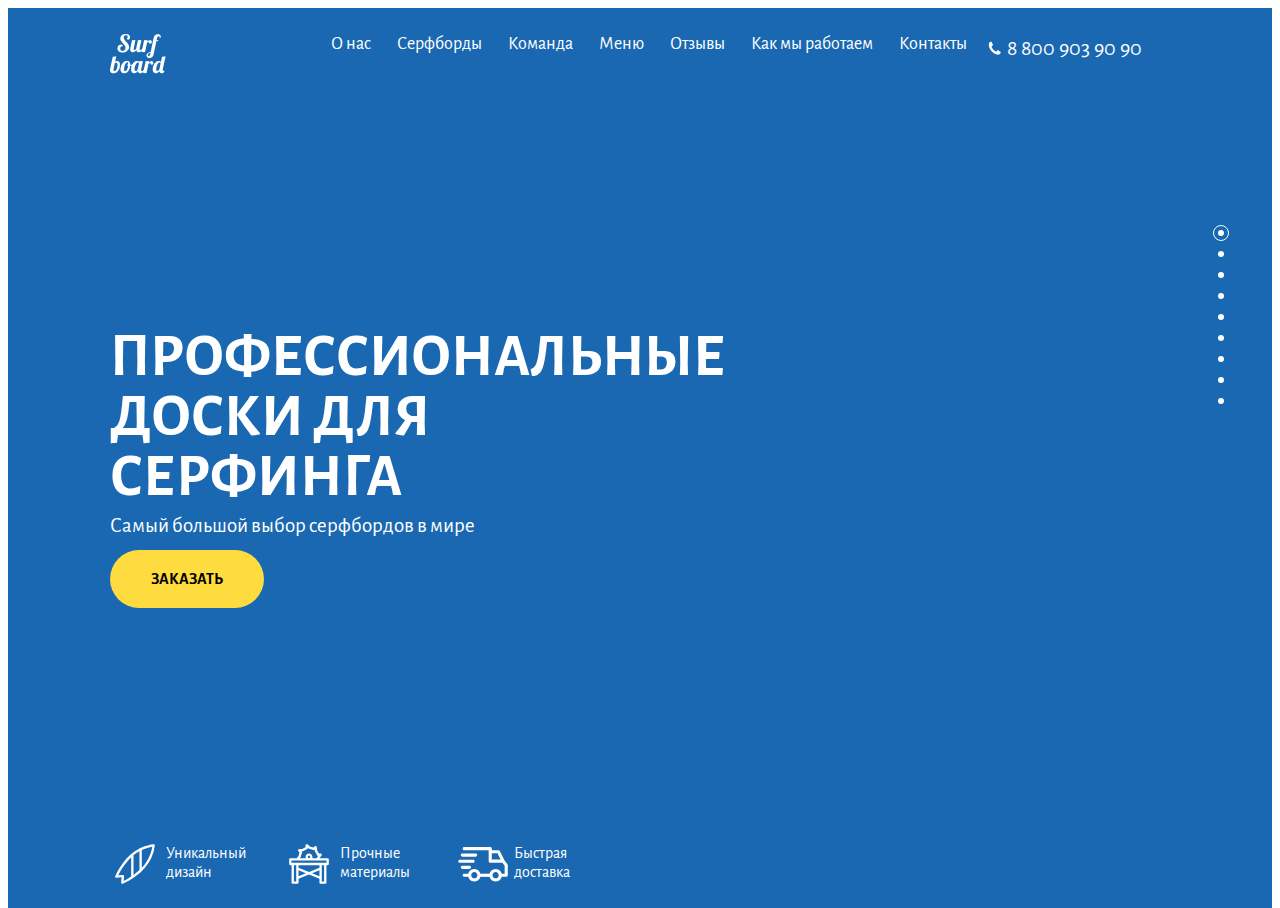
==== index.html @ 69cb2ca7 "Add files via upload" ====
<!DOCTYPE html>
<html lang="ru">

<head>
    <meta charset="UTF-8">
    <meta http-equiv="X-UA-Compatible" content="IE=edge">
    <meta name="viewport" content="width=device-width, initial-scale=1.0">
    <title>Surfboard</title>
    <link rel="stylesheet" href="https://cdn.jsdelivr.net/bxslider/4.2.12/jquery.bxslider.css">
    <link rel="stylesheet" href="./css/main.css">
    <!-- <link rel="stylesheet" href="https://cdn.jsdelivr.net/npm/@fancyapps/ui@5.0/dist/fancybox/fancybox.css" /> -->

</head>

<body>
    <div class="wrapper">
        <div class="maincontent">

            <section class="section hero">
                <div class="container hero__container">
                    <header class="header">
                        <img src="./img/logo.png" alt="surfboard-logo" class="logo__img">
                        <div class="header__btns">
                            <ul class="menu">
                                <li class="menu__item">
                                    <a href="#" class="menu__item-link">О нас</a>
                                </li>
                                <li class="menu__item">
                                    <a href="#" class="menu__item-link">Серфборды</a>
                                </li>
                                <li class="menu__item">
                                    <a href="#" class="menu__item-link">Команда</a>
                                </li>
                                <li class="menu__item">
                                    <a href="#" class="menu__item-link">Меню</a>
                                </li>
                                <li class="menu__item">
                                    <a href="#" class="menu__item-link">Отзывы</a>
                                </li>
                                <li class="menu__item">
                                    <a href="#" class="menu__item-link">Как мы работаем</a>
                                </li>
                                <li class="menu__item">
                                    <a href="#" class="menu__item-link">Контакты </a>
                                </li>
                            </ul>
                            <a href="tel:+78009039090" class="phone-number header__phone-number">
                                <span class="phone-number__icon">
                                    <img src="./img/phone-icon.svg" class="phone-number__icon-elem" alt="phone icon">
                                </span>
                                <span class="phone-number__text">8 800 903 90 90</span>
                            </a>
                        </div>
                    </header>
                    <div class="hero__title-section">
                        <h1 class="hero__main-title">Профессиональные доски для серфинга</h1>
                        <div class="hero__subtitle">Самый большой выбор серфбордов в мире</div>
                        <div class="hero__button">
                            <a href="#" class="button">Заказать</a>
                        </div>

                    </div>
                    <div class="hero__icons-section">
                        <ul class="hero__icons">
                            <li class="hero__icon-item">
                                <div class="hero__icon-pic">
                                    <img src="./img/board.svg" alt="board icon" class="hero__icon-elem">
                                </div>
                                <div class="hero__icon-text">
                                    <p>Уникальный дизайн</p>
                                </div>
                            </li>
                            <li class="hero__icon-item">
                                <div class="hero__icon-pic">
                                    <img src="./img/materials.svg" alt="materials icon" class="hero__icon-elem">
                                </div>
                                <div class="hero__icon-text">
                                    <p>Прочные материалы</p>
                                </div>
                            </li>
                            <li class="hero__icon-item">
                                <div class="hero__icon-pic">
                                    <img src="./img/truck.svg" alt="truck icon" class="hero__icon-elem">
                                </div>
                                <div class="hero__icon-text">
                                    <p>Быстрая доставка</p>
                                </div>
                            </li>
                        </ul>
                    </div>
                </div>
            </section>

            <section class="section section--centered why">
                <div class="container">
                    <div class="why__title">
                        <h2 class="title why__title-text">почему Surfboard?</h2>
                        <div class="subtitle">Мы создаем уникальные и качественные доски из прочных и
                            экологичных материалов.</div>
                    </div>
                    <ul class="benefits">
                        <li class="benefits__item">
                            <div class="benefit__image">
                                <div class="benefits__icon-wrapper">
                                    <img src="./img/person.svg" alt="person growth measure" class="benefits__icon">
                                </div>
                            </div>
                            <div class="benefits__content">
                                <div class="benefits__title">Perfect Fit</div>
                                <div class="benefit__desc">Мы создаем доски по индивидуальным замерам. Мы учитываем при
                                    создании ваш рост,
                                    вес и уровень подготовки.
                                </div>
                            </div>
                        </li>
                        <li class="benefits__item">
                            <div class="benefit__image">
                                <div class="benefits__icon-wrapper">
                                    <img src="./img/strong.svg" alt="strong board" class="benefits__icon">
                                </div>
                            </div>
                            <div class="benefits__content">
                                <div class="benefits__title">Strong</div>
                                <div class="benefit__desc">Мы используем только качественные и экологичные материалы.
                                    Ваша доска прослужит
                                    вам долгие годы.
                                </div>
                            </div>
                        </li>
                        <li class="benefits__item">
                            <div class="benefit__image">
                                <div class="benefits__icon-wrapper">
                                    <img src="./img/Unique.svg" alt="unique surfboard" class="benefits__icon">
                                </div>
                            </div>
                            <div class="benefits__content">
                                <div class="benefits__title">Unique</div>
                                <div class="benefit__desc">Вы станете обладателем уникального серфборда. Доска будет
                                    выполнена по вашему
                                    уникальному дизайну.
                                </div>
                            </div>
                        </li>
                    </ul>
                </div>
            </section>

            <section class="section section--centered products-section">
                <div class="container">
                    <div class="products-slider">
                        <ul class="products">
                            <li class="products__item">
                                <div class="products__container" data-item="long">
                                    <div class="products__col">
                                        <div class="products__image">
                                            <img class="products__image-elem" src="./img/longboard.svg"
                                                alt="board-image" />
                                        </div>
                                    </div>
                                    <div class="products__col">
                                        <div class="products__options">
                                            <div class="options">
                                                <div class="options__button">
                                                    <div class="options__button-icon">
                                                        <img class="options__button-icon-elem" src="./img/menu-item.svg"
                                                            alt="menu-item-icon">
                                                    </div>
                                                    <div class="options__button-text">Параметры</div>
                                                </div>
                                                <div class="options__dropdown">
                                                    <table class="options__table">
                                                        <tr class="options__table-row">
                                                            <td class="options__table-cell options__icon-container">
                                                                <svg class="options__icon">
                                                                    <use xlink:href="./img/length.svg">
                                                                    </use>
                                                                </svg>
                                                            </td>
                                                            <td class="options__table-cell options__text-container">
                                                                <span class="options__text">Длина доски</span>
                                                            </td>
                                                            <td class="options__table-cell"><span
                                                                    class="options__text">от 2,5 м</span></td>
                                                        </tr>
                                                        <tr class="options__table-row">
                                                            <td class="options__table-cell options__icon-container">
                                                                <svg class="options__icon">
                                                                    <use xlink:href="./img/thickness.png">
                                                                    </use>
                                                                </svg>
                                                            </td>
                                                            <td class="options__table-cell options__text-container">
                                                                <span class="options__text">Ширина доски</span>
                                                            </td>
                                                            <td class="options__table-cell"><span
                                                                    class="options__text">от 40 см</span></td>
                                                        </tr>
                                                        <tr class="options__table-row">
                                                            <td class="options__table-cell options__icon-container">
                                                                <svg class="options__icon">
                                                                    <use xlink:href="./img/thickness.png">
                                                                    </use>
                                                                </svg>
                                                            </td>
                                                            <td class="options__table-cell options__text-container">
                                                                <span class="options__text">Толщина</span>
                                                            </td>
                                                            <td class="options__table-cell"><span
                                                                    class="options__text">8 см</span></td>
                                                        </tr>
                                                        <tr class="options__table-row">
                                                            <td class="options__table-cell options__icon-container">
                                                                <svg class="options__icon">
                                                                    <use xlink:href="./img/life-time.svg">
                                                                    </use>
                                                                </svg>
                                                            </td>
                                                            <td class="options__table-cell options__text-container">
                                                                <span class="options__text">Срок службы</span>
                                                            </td>
                                                            <td class="options__table-cell"><span
                                                                    class="options__text">5 лет</span></td>
                                                        </tr>
                                                        <tr class="options__table-row">
                                                            <td class="options__table-cell options__icon-container">
                                                                <svg class="options__icon">
                                                                    <use xlink:href="./img/weight.svg">
                                                                    </use>
                                                                </svg>
                                                            </td>
                                                            <td class="options__table-cell options__text-container">
                                                                <span class="options__text">Вес</span>
                                                            </td>
                                                            <td class="options__table-cell"><span
                                                                    class="options__text">7-8 кг</span></td>
                                                        </tr>
                                                    </table>
                                                </div>
                                            </div>
                                        </div>
                                        <div class="products__title">Лонгборд 2.0</div>
                                        <div class="products__text">
                                            <p>Устойчивая доска для новичков. На них легко лежать, сидеть, грести,
                                                разгребаться на волны и ехать. Размер и плавучесть доски позволяет брать
                                                очень маленькие и пологие волны и не спеша, не прилагая особых усилий
                                                ехать по ним.</p>
                                        </div>
                                        <table class="products__values">
                                            <tr class="products__values-row">
                                                <td class="products__values-block">
                                                    <div class="products__values-title">Длина доски</div>
                                                    <div class="products__values-amount">от 2,5 метров</div>
                                                </td>
                                                <td class="products__values-block">
                                                    <div class="products__values-title">Ширина доски</div>
                                                    <div class="products__values-amount">от 40 сантиметров</div>
                                                </td>
                                            </tr>
                                            <tr class="products__values-row">
                                                <td class="products__values-block">
                                                    <div class="products__values-rub">7000 ₽ <span
                                                            class="rub products__values-rub-sign"></span></div>
                                                </td>
                                                <td class="products__values-block"><a class="button">Заказать</a></td>
                                            </tr>
                                        </table>
                                    </div>
                                </div>
                            </li>
                            <li class="products__item">
                                <div class="products__container" data-item="short">
                                    <div class="products__col">
                                        <div class="products__image"><img class="products__image-elem"
                                                src="./img/shortboard.svg" alt="board-image" />
                                        </div>
                                    </div>
                                    <div class="products__col">
                                        <div class="products__options">
                                            <div class="options">
                                                <div class="options__button">
                                                    <div class="options__button-icon">
                                                        <img class="options__button-icon-elem" src="./img/menu-item.svg"
                                                            alt="menu-item-icon">
                                                    </div>
                                                    <div class="options__button-text">Параметры</div>
                                                </div>
                                                <div class="options__dropdown">
                                                    <table class="options__table">
                                                        <tr class="options__table-row">
                                                            <td class="options__table-cell options__icon-container">
                                                                <svg class="options__icon">
                                                                    <use xlink:href="./img/length.svg">
                                                                    </use>
                                                                </svg>
                                                            </td>
                                                            <td class="options__table-cell options__text-container">
                                                                <span class="options__text">Длина доски</span>
                                                            </td>
                                                            <td class="options__table-cell"><span
                                                                    class="options__text">от 1,5 м</span></td>
                                                        </tr>
                                                        <tr class="options__table-row">
                                                            <td class="options__table-cell options__icon-container">
                                                                <svg class="options__icon">
                                                                    <use xlink:href="./img/thickness.png">
                                                                    </use>
                                                                </svg>
                                                            </td>
                                                            <td class="options__table-cell options__text-container">
                                                                <span class="options__text">Ширина доски</span>
                                                            </td>
                                                            <td class="options__table-cell"><span
                                                                    class="options__text">от 30 см</span></td>
                                                        </tr>
                                                        <tr class="options__table-row">
                                                            <td class="options__table-cell options__icon-container">
                                                                <svg class="options__icon">
                                                                    <use xlink:href="./img/thickness.png">
                                                                    </use>
                                                                </svg>
                                                            </td>
                                                            <td class="options__table-cell options__text-container">
                                                                <span class="options__text">Толщина</span>
                                                            </td>
                                                            <td class="options__table-cell"><span
                                                                    class="options__text">8 см</span></td>
                                                        </tr>
                                                        <tr class="options__table-row">
                                                            <td class="options__table-cell options__icon-container">
                                                                <svg class="options__icon">
                                                                    <use xlink:href="../img/life-time.svg">
                                                                    </use>
                                                                </svg>
                                                            </td>
                                                            <td class="options__table-cell options__text-container">
                                                                <span class="options__text">Срок службы</span>
                                                            </td>
                                                            <td class="options__table-cell"><span
                                                                    class="options__text">5 лет</span></td>
                                                        </tr>
                                                        <tr class="options__table-row">
                                                            <td class="options__table-cell options__icon-container">
                                                                <svg class="options__icon">
                                                                    <use xlink:href="./img/weight.svg">
                                                                    </use>
                                                                </svg>
                                                            </td>
                                                            <td class="options__table-cell options__text-container">
                                                                <span class="options__text">Вес</span>
                                                            </td>
                                                            <td class="options__table-cell"><span
                                                                    class="options__text">7-8 кг</span></td>
                                                        </tr>
                                                    </table>
                                                </div>
                                            </div>
                                        </div>
                                        <div class="products__title">Шортборд</div>
                                        <div class="products__text">
                                            <p>Самые быстрые доски для профессионалов. Размеры шортбордов позволяют
                                                быстро набирать скорость, делать различные трюки на волне, включая
                                                резкие повороты и развороты, флоатеры (проезды по самому гребню волны),
                                                различные прыжки с вращениями или без, а также катание
                                                в трубах.</p>
                                        </div>
                                        <table class="products__values">
                                            <tr class="products__values-row">
                                                <td class="products__values-block">
                                                    <div class="products__values-title">Длина доски</div>
                                                    <div class="products__values-amount">от 1,5 метров</div>
                                                </td>
                                                <td class="products__values-block">
                                                    <div class="products__values-title">Ширина доски</div>
                                                    <div class="products__values-amount">от 30 сантиметров</div>
                                                </td>
                                            </tr>
                                            <tr class="products__values-row">
                                                <td class="products__values-block">
                                                    <div class="products__values-rub">12000 ₽ <span
                                                            class="rub products__values-rub-sign"></span></div>
                                                </td>
                                                <td class="products__values-block"><a class="button">Заказать</a></td>
                                            </tr>
                                        </table>
                                    </div>
                                </div>
                            </li>
                        </ul>
                        <button class="products-slider__btn products-slider__btn--next">
                            <svg class="vk-icon">
                                <use xlink:href="./sprite.svg#arrow-right"></use>
                            </svg>
                        </button>
                        <button class="products-slider__btn products-slider__btn--prev">
                            <svg class="vk-icon">
                                <use xlink:href="./sprite.svg#arrow-left"></use>
                            </svg>
                        </button>
                    </div>
                </div>
            </section>

            <section class="section section--centered team-section">
                <div class="container">
                    <div class="title">Команда</div>
                    <ul class="team team--version--desktop">
                        <li class="team__item">
                            <div class="team__member">
                                <img src="./img/team__member-1.jfif" alt="" class="team__member-pic">
                            </div>
                            <div class="team__title">Борис Федерович</div>
                            <div class="team__content">
                                <div class="team__content-block">
                                    <div class="team__occ">Главный технолог</div>
                                    <div class="team__content-text">Отвечает за материалы и разработку досок</div>
                                </div>
                            </div>
                        </li>
                        <li class="team__item">
                            <div class="team__member">
                                <img src="./img/team__member-2.jfif" alt="" class="team__member-pic">
                            </div>
                            <div class="team__title">Алла Иванова</div>
                            <div class="team__content">
                                <div class="team__content-block">
                                    <div class="team__occ">Дизайнер</div>
                                    <div class="team__content-text">Создает дизайн серфбордов</div>
                                </div>
                            </div>
                        </li>
                        <li class="team__item">
                            <div class="team__member">
                                <img src="./img/team__member-3.jfif" alt="" class="team__member-pic">
                            </div>
                            <div class="team__title">
                                Ингвар Нильсон
                            </div>
                            <div class="team__content">
                                <div class="team__content-block">
                                    <div class="team__occ">Спортсмен</div>
                                    <div class="team__content-text">Участвует в разработке серфбордов</div>
                                </div>
                            </div>
                        </li>
                        <li class="team__item">
                            <div class="team__member">
                                <img src="./img/team__member-4.jfif" alt="" class="team__member-pic">
                            </div>
                            <div class="team__title">
                                Екатерина Иванова
                            </div>
                            <div class="team__content">
                                <div class="team__content-block">
                                    <div class="team__occ">Тестировщик</div>
                                    <div class="team__content-text">Отвечает за разработку новых продуктов</div>
                                </div>
                            </div>
                        </li>
                    </ul>
                </div>
            </section>

            <section class="section products-menu-section">
                <h1 class="title products-menu-section__title">Меню</h1>
                <ul class="products-menu">
                    <li class="products-menu__item">
                        <a class="products-menu__title" href="">
                            <img class="products-menu__image" src="./img/acco-bg-1.jfif"
                                alt="обложка для пункта меню" />
                            <div class="products-menu__text">Лонгборды</div>
                        </a>
                        <div class="products-menu__content"><button class="products-menu__close"
                                type="button">+</button>
                            <div class="products-menu__content-text">Устойчивая доска для новичков. На них легко лежать,
                                сидеть, грести, разгребаться на
                                волны и ехать. Размер и плавучесть доски позволяет брать очень маленькие и пологие
                                волны и не спеша, не прилагая особых усилий ехать по ним.
                            </div>
                        </div>
                    </li>
                    <li class="products-menu__item"><a class="products-menu__title" href=""> <img
                                class="products-menu__image" src="./img/acco-bg-2.jfif" alt="обложка для пункта меню" />
                            <div class="products-menu__text">Шортборды</div>
                        </a>
                        <div class="products-menu__content"><button class="products-menu__close"
                                type="button">+</button>
                            <div class="products-menu__content-text">Устойчивая доска для новичков. На них легко лежать,
                                сидеть, грести, разгребаться на
                                волны и ехать. Размер и плавучесть доски позволяет брать очень маленькие и пологие
                                волны и не спеша, не прилагая особых усилий ехать по ним.
                            </div>
                        </div>
                    </li>
                    <li class="products-menu__item"><a class="products-menu__title" href=""> <img
                                class="products-menu__image" src="./img/acco-bg-3.jfif" alt="обложка для пункта меню" />
                            <div class="products-menu__text">Софттопы</div>
                        </a>
                        <div class="products-menu__content"><button class="products-menu__close"
                                type="button">+</button>
                            <div class="products-menu__content-text">Устойчивая доска для новичков. На них легко лежать,
                                сидеть, грести, разгребаться на
                                волны и ехать. Размер и плавучесть доски позволяет брать очень маленькие и пологие
                                волны и не спеша, не прилагая особых усилий ехать по ним.
                            </div>
                        </div>
                    </li>
                </ul>
            </section>
            <section class="section reviews-section">
                <div class="container">
                    <div class="title">Отзывы</div>
                    <div class="reviews">
                        <div class="reviews__display">
                            <ul class="reviews__list" id="review">
                                <li class="reviews__item active" data-item="one">
                                    <div class="reviews__display-inner">
                                        <div class="reviews__avatar">
                                            <img src="./img/beauty.png" alt="black hair girl"
                                                class="reviews__avatar-img">
                                        </div>
                                        <article class="reviews__content">
                                            <h3 class="reviews__title">Лучший дизайн</h3>
                                            <div class="reviews__text">
                                                <p>
                                                    Я увидела доски на сайте и влюбилась в их дизайн. К летнему сезону я
                                                    заказала себе доску в SurfBoard. Дизайнер команды - волшебница! Она
                                                    учла все мои предпочтения и комментарии. В итоге получился
                                                    прекрасный дизайн. А я катаюсь на доске, которая мне нравится

                                                </p>
                                            </div>
                                            <div class="reviews__author">Ольга Макарова</div>
                                        </article>
                                    </div>
                                </li>
                                <li class="reviews__item" data-item="two">
                                    <div class="reviews__display-inner">
                                        <div class="reviews__avatar">
                                            <img src="./img/boy.png" alt="guy in a cap" class="reviews__avatar-img">
                                        </div>
                                        <article class="reviews__content">
                                            <h3 class="reviews__title">Нереальная скорость</h3>
                                            <div class="reviews__text">
                                                <p>
                                                    Я занимаюсь профессиональным спортом. Доверил изготовление доски для
                                                    соревнований ребятам из Surfboard и не пожалел: 1 место на
                                                    соревнованиях.
                                                    Нереальная скорость, устойчивая, удобная и легкая: всё что нужно для
                                                    победы на соревнованиях!

                                                </p>
                                            </div>
                                            <div class="reviews__author">Марк Брюлов</div>
                                        </article>
                                    </div>
                                </li>
                                <li class="reviews__item" data-item="three">
                                    <div class="reviews__display-inner">
                                        <div class="reviews__avatar">
                                            <img src="./img/boy2.png" alt="big guy" class="reviews__avatar-img">
                                        </div>
                                        <article class="reviews__content">
                                            <h3 class="reviews__title">Устойчивость и безопасность</h3>
                                            <div class="reviews__text">
                                                <p>
                                                    Я заказывал доски для своих детей. Мне было важно, чтобы они были
                                                    устойчивые, так как безопасность детей на первом месте. Доски были
                                                    изготовлены по индивидуальным замерам с учетом роста и веса каждого
                                                    ребенка. Теперь дети катаются и им нравится!
                                                </p>
                                            </div>
                                            <div class="reviews__author">Василий Поперечный
                                            </div>
                                        </article>
                                    </div>
                                </li>
                            </ul>
                        </div>
                        <ul class="reviews__switcher" id="reviewsSwitcher">
                            <li class="reviews__switcher-item active">
                                <a href="#" class="reviews-switcher__link" data-open="one">
                                    <img src="./img/beauty.png" alt="black hair girl" class="interactive-avatar__img">
                                </a>
                            </li>
                            <li class="reviews__switcher-item">
                                <a href="#" class="reviews-switcher__link" data-open="two">
                                    <img src="./img/boy.png" alt="guy in a cap" class="interactive-avatar__img">
                                </a>
                            </li>
                            <li class="reviews__switcher-item">
                                <a href="#" class="reviews-switcher__link" data-open="three">
                                    <img src="./img/boy2.png" alt="big guy" class="interactive-avatar__img">
                                </a>
                            </li>
                        </ul>
                    </div>
                </div>
            </section>
            <section class="section video-section">
                <div class="container video__container">
                    <h1 class="section__title">Как мы работаем</h1>
                    <div class="video__player">
                        <video id="video" poster="./img/player-splash.png">
                            <source src="./video.mp4" type="video/mp4">
                        </video>
                        <img src="./img/play-button.png" alt="play-button" class="play video__play">
                    </div>
                    <div class="video__toolbar">
                        <div class="duration">
                            <img src="./img/play-button.png" alt="" class="duration__icon play">
                            <input type="range" class="duration__length" id="durationLevel" min="0">
                        </div>
                        <div class="sound">
                            <img src="" alt="">
                            <div class="sound__volume">
                                <input type="range" class="duration__length duration__length--other" id="volumeLevel" min="0" max="10">
                            </div>
                        </div>
                    </div>
                </div>
            </section>
            <section class="section order-section">
                <div class="container">
                    <h2 class="section__title order__title">
                        закажите доску
                    </h2>
                    <form class="form">
                        <div class="form__col">
                            <div class="form__row">
                                <label class="form__block">
                                    <div class="form__title">Имя</div>
                                    <input type="text" class="form__input">
                                </label>
                                <label class="form__block">
                                    <div class="form__title">Телефон</div>
                                    <input type="text" class="form__input" id="#phone">
                                </label>
                            </div>
                            <div class="form__row">
                                <label class="form__block">
                                    <div class="form__title">Улица</div>
                                    <input type="text" class="form__input">
                                </label>
                            </div>
                            <div class="form__row">
                                <label class="form__block">
                                    <div class="form__title">Дом</div>
                                    <input type="text" class="form__input">
                                </label>
                                <label class="form__block">
                                    <div class="form__title">Корпус</div>
                                    <input type="text" class="form__input">
                                </label>
                                <label class="form__block">
                                    <div class="form__title">Квартира</div>
                                    <input type="text" class="form__input">
                                </label>
                                <label class="form__block">
                                    <div class="form__title">Этаж</div>
                                    <input type="text" class="form__input">
                                </label>
                            </div>
                        </div>
                        <div class="form__col">
                            <div class="form__row">
                                <label class="form__block">
                                    <div class="form__title">Комментарий</div>
                                    <textarea class="form__input form__input--textarea"></textarea>
                                </label>
                            </div>
                            <div class="form__controls">
                                <label class="radio">
                                    <input type="radio" name="option" class="radio__elem">
                                    <div class="radio__visible"></div>
                                    <div class="radio__title">Оплата наличными</div>
                                </label>
                                <label class="radio">
                                    <input type="radio" name="option" class="radio__elem">
                                    <div class="radio__visible"></div>
                                    <div class="radio__title">Оплата картой</div>
                                </label>
                                <div class="form__controls">
                                    <label class="radio radio--checkbox">
                                        <input type="checkbox" class="radio__elem">
                                        <div class="radio__visible"></div>
                                        <div class="radio__title">Не перезванивать</div>
                                    </label>
                                </div>
                            </div>
                            <div class="form__btns">
                                <input type="submit" value="Заказать" class="button">
                                <input type="reset" value="Очистить" class="button button--color--transparent">
                            </div>
                        </div>
                    </form>
                </div>
            </section>
            <section class="section map-section">
                <div id="map"></div>
                <footer class="footer">
                    <div class="footer__content">
                        <div class="footer__col">
                            <div class="footer__adress">Москва, ул.Новый Арбат, д.31/12</div>
                            <adress class="contacts footer__contacts">
                                <a href="tel:+78009039090" class="phone-number footer__phone-number">
                                    <span class="phone-number__icon">
                                        <img src="./img/footer__phone-number.svg" class="phone-number__icon-elem"
                                            alt="phone icon">
                                    </span>
                                    <span class="phone-number__text">8 800 903 90 90</span>
                                </a>
                            </adress>
                        </div>
                        <div class="footer__col">
                            <div class="socials footer__socials">
                                <ul class="socials__list">
                                    <li class="socials__item socials__item--icon--vk">
                                        <a href="#" class="socials__link">
                                            <svg class="vk-icon">
                                                <use xlink:href="./sprite.svg#vk"></use>
                                            </svg>
                                        </a>
                                    </li>
                                    <li class="socials__item socials__item--icon--fb">
                                        <a href="#" class="socials__link">
                                            <svg class="fb-icon">
                                                <use xlink:href="./sprite.svg#fb"></use>
                                            </svg>
                                        </a>
                                    </li>
                                    <li class="socials__item socials__item--icon--in">
                                        <a href="#" class="socials__link">
                                            <svg class="in-icon">
                                                <use xlink:href="./sprite.svg#in"></use>
                                            </svg>
                                        </a>
                                    </li>
                                    <li class="socials__item socials__item--icon--tw">
                                        <a href="#" class="socials__link">
                                            <svg class="tw-icon">
                                                <use xlink:href="./sprite.svg#tw"></use>
                                            </svg>
                                        </a>
                                    </li>
                                </ul>
                            </div>
                        </div>
                    </div>
                </footer>
            </section>
        </div>
    </div>
    <nav class="fixed-menu fixed-menu--shadowed">
        <ul class="fixed-menu__list">
            <li class="fixed-menu__item fixed-menu__item--active">
                <a href="" class="fixed-menu__link" data-scroll-to="hero-section"></a>
            </li>
            <li class="fixed-menu__item">
                <a href="" class="fixed-menu__link" data-scroll-to="benefits-section"></a>
            </li>
            <li class="fixed-menu__item">
                <a href="" class="fixed-menu__link" data-scroll-to="products-section"></a>
            </li>
            <li class="fixed-menu__item">
                <a href="" class="fixed-menu__link" data-scroll-to="team-section"></a>
            </li>
            <li class="fixed-menu__item">
                <a href="" class="fixed-menu__link" data-scroll-to="acco-section"></a>
            </li>
            <li class="fixed-menu__item">
                <a href="" class="fixed-menu__link" data-scroll-to="reviews-section"></a>
            </li>
            <li class="fixed-menu__item">
                <a href="" class="fixed-menu__link" data-scroll-to="player-section"></a>
            </li>
            <li class="fixed-menu__item">
                <a href="" class="fixed-menu__link" data-scroll-to="order-section"></a>
            </li>
            <li class="fixed-menu__item">
                <a href="" class="fixed-menu__link" data-scroll-to="map-section"></a>
            </li>
        </ul>
    </nav>

    <div class="burger" id="burger">
        <span class="burger__line"></span>
        <span class="burger__line"></span>
        <span class="burger__line"></span>
    </div>

    <div class="overlay" id="overlay">
        <div class="overlay__menu" id="overlay__menu">
            <nav class="menu menu--vertical">
                <ul class="menu__list">
                    <li class="menu__item">
                        <a href="#" class="menu__link">
                            О нас
                        </a>
                    </li>
                    <li class="menu__item">
                        <a href="#" class="menu__link">
                            Серфборды
                        </a>
                    </li>
                    <li class="menu__item">
                        <a href="#" class="menu__link">
                            Команда
                        </a>
                    </li>
                    <li class="menu__item">
                        <a href="#" class="menu__link">
                            Отзывы
                        </a>
                    </li>
                    <li class="menu__item">
                        <a href="#" class="menu__link">
                            Как мы работаем
                        </a>
                    </li>
                    <li class="menu__item">
                        <a href="#" class="menu__link">
                            Контакты
                        </a>
                    </li>
                </ul>
            </nav>
        </div>
    </div>
    <div id="modal" class="modal">
        <div class="modal__container">
            <div class="modal__content">
                Сообщение отправлено
            </div>
            <div class="modal__button-container">
                <a href="#" class="btn app-close-modal"></a>
            </div>
        </div>
    </div>

    <script src="https://code.jquery.com/jquery-3.6.4.min.js"
        integrity="sha256-oP6HI9z1XaZNBrJURtCoUT5SUnxFr8s3BzRl+cbzUq8=" crossorigin="anonymous"></script>
    <script src="https://cdn.jsdelivr.net/npm/@fancyapps/ui@5.0/dist/fancybox/fancybox.umd.js"></script>
    <script src="https://cdn.jsdelivr.net/bxslider/4.2.12/jquery.bxslider.min.js"></script>
    <script src="./js/shop-slider.js"></script>
    <script src="./js/hamburger.js"></script>
    <script src="./js/tabs.js"></script>
    <script src="./js/menu-acco.js"></script>
    <script src="./js/modal.js"></script>
    <script src="./js/paginator.js"></script>
    <script src="./js/team.js"></script>
    <script src="https://www.youtube.com/iframe_api"></script>
    <script src="./js/player.js"></script>
    <script src="https://api-maps.yandex.ru/2.1/?apikey=6f1b2f1e-6b69-44e4-ba62-e610236434a7&lang=ru_RU" type="text/javascript">
    </script>
   <script src="./js/map.js"></script>


</body>

</html>
---- css/main.css ----
@import "https://necolas.github.io/normalize.css/8.0.1/normalize.css";
@import url("https://fonts.googleapis.com/css2?family=Alegreya+Sans:wght@300;400;700;800&display=swap");
html {
  font-size: 18px;
}
@media screen and (max-width: 768px) {
  html {
    font-size: 17px;
  }
}
@media screen and (max-width: 480px) {
  html {
    font-size: 16px;
  }
}

html, body {
  height: 100%;
}

body {
  font-family: "Alegreya Sans", sans-serif;
  line-height: 1.42;
  -webkit-font-smoothing: antialiased;
  -moz-osx-font-smoothing: grayscale;
  position: relative;
  color: #666;
}

.wrapper {
  position: relative;
  width: 100%;
  min-width: 1080px;
  height: 100%;
  overflow-x: hidden;
}

.maincontent {
  height: 100%;
}

.container {
  width: 1060px;
  margin: 0 auto;
}

h1, h2, h3, h4, h5, h6 {
  margin-top: 0;
  font-weight: normal;
}

table {
  border-collapse: collapse;
}

ul {
  padding: 0;
  margin: 0;
}
ul li {
  list-style: none;
}

p {
  padding: 0;
  margin: 0;
}

footer {
  position: relative;
  width: 100%;
}

* {
  -webkit-box-sizing: border-box;
          box-sizing: border-box;
}

a {
  color: inherit;
}

.img {
  display: block;
  max-width: 100%;
}

.hero__container {
  -webkit-box-flex: 1;
      -ms-flex: 1;
          flex: 1;
  display: -webkit-box;
  display: -ms-flexbox;
  display: flex;
  -webkit-box-orient: vertical;
  -webkit-box-direction: normal;
      -ms-flex-direction: column;
          flex-direction: column;
  -webkit-box-pack: justify;
      -ms-flex-pack: justify;
          justify-content: space-between;
  position: relative;
  z-index: 1;
}

.hero__title-section {
  width: 46%;
}
@media screen and (max-width: 768px) {
  .hero__title-section {
    width: 100%;
    display: -webkit-box;
    display: -ms-flexbox;
    display: flex;
    -webkit-box-orient: vertical;
    -webkit-box-direction: normal;
        -ms-flex-direction: column;
            flex-direction: column;
    -webkit-box-align: center;
        -ms-flex-align: center;
            align-items: center;
    text-align: center;
    padding: 0 10%;
  }
}

.hero__main-title {
  font-size: 60px;
  font-weight: bold;
  line-height: 1;
  text-transform: uppercase;
  margin-bottom: 4px;
}

.hero__subtitle {
  font-size: 21px;
  margin-bottom: 26px;
}
@media screen and (max-width: 768px) {
  .hero__subtitle {
    padding: 0 18%;
  }
}

.hero__icons {
  display: -webkit-box;
  display: -ms-flexbox;
  display: flex;
  -webkit-box-align: start;
      -ms-flex-align: start;
          align-items: flex-start;
}

@media screen and (max-width: 768px) {
  .hero__icons-section {
    display: -webkit-box;
    display: -ms-flexbox;
    display: flex;
    -webkit-box-pack: center;
        -ms-flex-pack: center;
            justify-content: center;
  }
}

.hero__icon-item {
  display: -webkit-box;
  display: -ms-flexbox;
  display: flex;
  margin-right: 33px;
}
.hero__icon-item:last-child {
  margin-right: 0;
}

.hero__icon-pic {
  fill: #fff;
  margin-right: 6px;
}

.hero__icon-elem {
  width: 50px;
  height: 40px;
  display: block;
}

.hero__icon-text {
  max-width: 85px;
  line-height: 1.2;
  font-size: 16px;
}

.header {
  display: -webkit-box;
  display: -ms-flexbox;
  display: flex;
  -webkit-box-pack: justify;
      -ms-flex-pack: justify;
          justify-content: space-between;
  -webkit-box-align: center;
      -ms-flex-align: center;
          align-items: center;
}

.header__btns {
  display: -webkit-box;
  display: -ms-flexbox;
  display: flex;
  -webkit-box-align: center;
      -ms-flex-align: center;
          align-items: center;
}
@media screen and (max-width: 768px) {
  .header__btns {
    display: none;
  }
}

.menu {
  display: -webkit-box;
  display: -ms-flexbox;
  display: flex;
  -webkit-box-align: center;
      -ms-flex-align: center;
          align-items: center;
  margin-right: 49px;
}
.menu--vertical {
  display: -webkit-box;
  display: -ms-flexbox;
  display: flex;
  -webkit-box-orient: vertical;
  -webkit-box-direction: normal;
      -ms-flex-direction: column;
          flex-direction: column;
  color: #fff;
  font-size: 36px;
  margin-right: 0;
}
.menu--vertical .menu__item {
  margin-right: 0;
}

.menu__item {
  margin-right: 26px;
  margin-bottom: 18px;
}
.menu__item:last-child {
  margin-right: 0;
}

.menu__item-link {
  text-decoration: none;
}

.phone-number.header__phone-number {
  -webkit-transform: translateX(-18%);
          transform: translateX(-18%);
  margin-bottom: 0.5555555556rem;
}
@media screen and (max-width: 768px) {
  .phone-number.header__phone-number {
    display: none;
  }
}

.phone-number {
  font-size: 1.2222222222rem;
  text-decoration: none;
  display: -webkit-box;
  display: -ms-flexbox;
  display: flex;
  -webkit-box-align: center;
      -ms-flex-align: center;
          align-items: center;
}

.phone-number__icon-elem {
  width: 0.7222222222rem;
  height: 0.7777777778rem;
  margin-right: 0.3333333333rem;
}

.phone-number__text {
  white-space: nowrap;
}

.phone-number__icon {
  -ms-flex-negative: 0;
      flex-shrink: 0;
}

.burger {
  opacity: 0;
  position: fixed;
  top: 1.1111111111rem;
  right: 10%;
  height: 1.3888888889rem;
  width: 2.2222222222rem;
  cursor: pointer;
  z-index: 15;
  -webkit-transition: all 0.4s;
  transition: all 0.4s;
}
.burger__line {
  width: 100%;
  height: 0.1111111111rem;
  position: absolute;
  background-color: #fff;
  top: 0;
  left: 0;
  -webkit-transition: all 0.4s;
  transition: all 0.4s;
}
.burger__line:nth-child(2) {
  top: 50%;
  -webkit-transform: translateY(-50%);
          transform: translateY(-50%);
}
.burger__line:nth-child(3) {
  bottom: 0;
  top: initial;
}
@media screen and (max-width: 768px) {
  .burger {
    opacity: 1;
  }
}

.burger--active .burger__line:nth-child(1) {
  opacity: 0;
}
.burger--active .burger__line:nth-child(2) {
  -webkit-transform: rotate(45deg);
          transform: rotate(45deg);
}
.burger--active .burger__line:nth-child(3) {
  -webkit-transform: rotate(-45deg) translateY(-8px) translateX(5px);
          transform: rotate(-45deg) translateY(-8px) translateX(5px);
}

.button {
  font-size: 0.8888888889rem;
  font-weight: 700;
  padding: 1.1666666667rem 2.2777777778rem;
  text-transform: uppercase;
  border-radius: 5.5555555556rem;
  line-height: 1;
  background: #FEDB3F;
  color: #000000;
  text-decoration: none;
  border: none;
  -webkit-transition: background-color 0.3s, border-color 0.3s, color 0.3s;
  transition: background-color 0.3s, border-color 0.3s, color 0.3s;
}
.button:hover {
  background: #FFD517;
  -webkit-transition: background-color 0.3s, border-color 0.3s, color 0.3s;
  transition: background-color 0.3s, border-color 0.3s, color 0.3s;
}
.button--color--transparent {
  background: transparent;
  color: #fff;
}
.button--color--transparent:hover {
  color: #292929;
  background-color: #FEDB3F;
}

.shop-button {
  width: 8.6666666667rem;
  height: 3.3333333333rem;
  margin-right: 50px;
}

.section {
  height: 100vh;
  display: -webkit-box;
  display: -ms-flexbox;
  display: flex;
  -webkit-box-orient: vertical;
  -webkit-box-direction: normal;
      -ms-flex-direction: column;
          flex-direction: column;
  padding: 1.3333333333rem 0;
  min-height: 650px;
}
.section--centered {
  -webkit-box-pack: center;
      -ms-flex-pack: center;
          justify-content: center;
  -webkit-box-flex: 1;
      -ms-flex: 1;
          flex: 1;
}

.hero {
  background: url(../img/welcome-page.jfif) center bottom no-repeat;
  background-size: cover;
  background-color: #1968B1;
  color: #fff;
}
@media screen and (max-width: 768px) {
  .hero {
    background: url(../img/welcome-768.png) center top 5.0555555556rem no-repeat;
    background-color: #1968B1;
  }
}
@media screen and (max-width: 480px) {
  .hero {
    background-size: cover;
    background-color: #1968B1;
    background-position: top 5.0555555556rem center;
  }
}

.title {
  font-size: 2.6666666667rem;
  font-weight: 700;
  margin-bottom: 3.3333333333rem;
  text-align: center;
  text-transform: uppercase;
  color: #292929;
}
@media screen and (max-width: 480px) {
  .title {
    font-size: 2.2222222222rem;
    padding-top: 10%;
  }
}

.subtitle {
  padding: 0 26%;
  text-align: center;
}
@media screen and (max-width: 480px) {
  .subtitle {
    padding: 0 4%;
  }
}

.product-section {
  background: #F8FAF9;
}

.headline {
  text-align: center;
}

.headline__title {
  margin-bottom: 0.5555555556rem;
}
@media screen and (max-width: 480px) {
  .headline__title {
    margin-bottom: 0;
  }
}

.headline__subtitle {
  margin-bottom: 2.5rem;
  padding: 0 25%;
}
@media screen and (max-width: 768px) {
  .headline__subtitle {
    padding: 0 20%;
  }
}
@media screen and (max-width: 480px) {
  .headline__subtitle {
    padding: 0 8%;
  }
}

.why {
  position: relative;
}

.why__title {
  margin-bottom: 48px;
}

.why__title-text {
  margin-bottom: 0;
}

.benefits {
  display: -webkit-box;
  display: -ms-flexbox;
  display: flex;
  -webkit-box-align: start;
      -ms-flex-align: start;
          align-items: flex-start;
}
@media screen and (max-width: 768px) {
  .benefits {
    -webkit-box-orient: vertical;
    -webkit-box-direction: normal;
        -ms-flex-direction: column;
            flex-direction: column;
    -webkit-box-align: center;
        -ms-flex-align: center;
            align-items: center;
  }
}

.benefits__item {
  text-align: center;
  position: relative;
  padding: 0 3%;
  margin-bottom: 40px;
}
@media screen and (max-width: 768px) {
  .benefits__item {
    padding: 0;
    width: 100%;
    max-width: 50%;
    margin-bottom: 27px;
  }
  .benefits__item:last-child {
    margin-bottom: 0;
  }
}
@media screen and (max-width: 480px) {
  .benefits__item {
    display: -webkit-box;
    display: -ms-flexbox;
    display: flex;
    width: 100%;
    max-width: initial;
  }
}
.benefits__item:first-child {
  padding-left: 0;
}
.benefits__item:last-child {
  padding-right: 0;
}
.benefits__item:last-child:before {
  display: none;
}
.benefits__item:before {
  content: "";
  display: block;
  position: absolute;
  top: 50px;
  right: 0;
  width: 67px;
  height: 21px;
  background: imgPath("../img/Combined-shape.png") center center no-repeat;
  -webkit-transform: translateX(50%);
          transform: translateX(50%);
}
@media screen and (max-width: 768px) {
  .benefits__item:before {
    display: none;
  }
}

.benefits__image {
  margin-bottom: 22px;
}
@media screen and (max-width: 480px) {
  .benefits__image {
    margin-right: 15px;
    margin-bottom: 0;
  }
}

.benefits__icon-wrapper {
  overflow: hidden;
  width: 126px;
  height: 126px;
  background: #f2f5f4;
  border-radius: 50%;
  position: relative;
  display: inline-block;
}
@media screen and (max-width: 768px) {
  .benefits__icon-wrapper {
    width: 70px;
    height: 70px;
  }
}
@media screen and (max-width: 480px) {
  .benefits__icon-wrapper {
    width: 126px;
    height: 126px;
  }
}

.benefits__icon {
  margin-top: 24px;
}
@media screen and (max-width: 768px) {
  .benefits__icon {
    width: 44px;
    height: 40px;
  }
}
@media screen and (max-width: 480px) {
  .benefits__icon {
    width: 75px;
    height: 70px;
  }
}

.benefits__title {
  font-size: 27px;
  font-weight: bold;
  color: #000;
  margin-bottom: 10px;
}

@media screen and (max-width: 480px) {
  .benefits__content {
    text-align: left;
  }
}

.products__container {
  display: -webkit-box;
  display: -ms-flexbox;
  display: flex;
}
@media screen and (max-width: 768px) {
  .products__container {
    -webkit-box-orient: vertical;
    -webkit-box-direction: normal;
        -ms-flex-direction: column;
            flex-direction: column;
    -webkit-box-align: center;
        -ms-flex-align: center;
            align-items: center;
  }
}

.products__options {
  margin-bottom: 20px;
}
@media screen and (max-width: 768px) {
  .products__options {
    display: none;
  }
}

.products__item {
  padding-left: 65px;
}
@media screen and (max-width: 768px) {
  .products__item {
    padding-left: 0;
  }
}

.products__col {
  width: 50%;
  margin-right: 1%;
  display: -webkit-box;
  display: -ms-flexbox;
  display: flex;
  -webkit-box-orient: vertical;
  -webkit-box-direction: normal;
      -ms-flex-direction: column;
          flex-direction: column;
  -webkit-box-pack: center;
      -ms-flex-pack: center;
          justify-content: center;
}
@media screen and (max-width: 768px) {
  .products__col {
    width: 80%;
    margin-right: 0;
    -webkit-box-orient: vertical;
    -webkit-box-direction: normal;
        -ms-flex-direction: column;
            flex-direction: column;
    -webkit-box-align: center;
        -ms-flex-align: center;
            align-items: center;
    margin-bottom: 60px;
    text-align: center;
  }
  .products__col:last-child {
    margin-bottom: 0;
  }
}
.products__col:last-child {
  margin-right: 0;
}

@media screen and (max-width: 768px) {
  .products__image {
    height: 16.6666666667rem;
  }
}

.products__image-elem {
  max-width: 100%;
  max-height: 100%;
  display: block;
}

.products__title {
  font-size: 2rem;
  font-weight: bold;
  margin-bottom: 0.1111111111rem;
  color: #0d0d0d;
  text-transform: uppercase;
}
@media screen and (max-width: 768px) {
  .products__title {
    padding: 0 10%;
  }
}
@media screen and (max-width: 480px) {
  .products__title {
    padding: 0;
  }
}

.products__text {
  margin-bottom: 1.2777777778rem;
  padding-right: 2.2222222222rem;
}

.products__values-row {
  margin-bottom: 0.6666666667rem;
}
.products__values-row:last-child {
  margin-bottom: 0;
}

.products__values-block:first-child {
  padding-right: 1.6666666667rem;
}

.products__values-amount {
  font-weight: bold;
  color: #333333;
}

.products__values-rub {
  color: #0d0d0d;
  font-size: 3.3333333333rem;
}

.products__values-rub-sign {
  font-size: 2.1111111111rem;
}

.products-slider {
  position: relative;
}
.products-slider .bx-wrapper {
  -webkit-box-shadow: none;
          box-shadow: none;
  border: none;
  background: transparent;
}
.products-slider .bx-prev {
  display: none;
}
.products-slider .bx-next {
  display: none;
}

.products-slider__btn {
  background-color: transparent;
  border: none;
  position: absolute;
  top: 50%;
}
.products-slider__btn--next {
  right: 0;
}
.products-slider__btn--prev {
  left: 0;
}

.options {
  position: relative;
  display: inline-block;
}

.options__button {
  width: 5rem;
  height: 5rem;
  background: #1968B1;
  border-radius: 0.2777777778rem;
  display: -webkit-box;
  display: -ms-flexbox;
  display: flex;
  -webkit-box-align: center;
      -ms-flex-align: center;
          align-items: center;
  -webkit-box-pack: center;
      -ms-flex-pack: center;
          justify-content: center;
  -webkit-box-orient: vertical;
  -webkit-box-direction: normal;
      -ms-flex-direction: column;
          flex-direction: column;
  color: #fff;
}

.options__button-icon {
  margin-bottom: 0.3333333333rem;
}

.options__button-icon-elem {
  fill: currentColor;
  width: 2.8333333333rem;
  height: 2.8333333333rem;
  display: block;
}

.options__button-text {
  text-transform: uppercase;
  font-size: 0.7777777778rem;
  font-weight: 700;
}

.options:hover .options__dropdown {
  left: 100%;
  opacity: 1;
}

.options__dropdown {
  color: #2f3234;
  position: absolute;
  left: -9999px;
  top: 0;
  width: 15rem;
  background: #d5d5d5;
  border-radius: 5px;
  padding: 1.4444444444rem 0.6666666667rem 1.4444444444rem 1.9444444444rem;
  -webkit-transition: opacity 0.3s;
  transition: opacity 0.3s;
  opacity: 0;
}
.options__dropdown:after {
  content: "";
  position: absolute;
  top: 0;
  height: 50%;
  width: 1.6666666667rem;
  left: -1.6111111111rem;
}

.options__table {
  width: 100%;
}

.options__icon {
  width: 1.9444444444rem;
  height: 1.9444444444rem;
}

.options__table-row {
  border-bottom: 0.2777777778rem solid transparent;
}
.options__table-row:last-child {
  border-bottom: 0;
}

.options__text-container {
  padding-left: 0.5555555556rem;
}

.options__table-cell {
  vertical-align: middle;
}

.options__text {
  font-size: 0.8888888889rem;
  font-weight: bold;
}

.dropdown__link {
  font-weight: 700;
  font-size: 0.7777777778rem;
  color: #fff;
  text-transform: uppercase;
  text-decoration: none;
  position: absolute;
  left: 0.2777777778rem;
  bottom: 0.5555555556rem;
}
@media screen and (max-width: 768px) {
  .dropdown__link {
    display: none;
  }
}

.dropdown__menu {
  position: relative;
  left: 9000px;
  background: #d1d1d1;
  border-radius: 5px;
  min-width: 15rem;
  border: 1px solid transparent;
  -webkit-transition: opacity 0.3s;
  transition: opacity 0.3s;
  z-index: 1;
}

.dropdown__list {
  display: -webkit-box;
  display: -ms-flexbox;
  display: flex;
  -webkit-box-orient: vertical;
  -webkit-box-direction: normal;
      -ms-flex-direction: column;
          flex-direction: column;
  -webkit-box-align: center;
      -ms-flex-align: center;
          align-items: center;
}

.dropdown__item {
  display: -webkit-box;
  display: -ms-flexbox;
  display: flex;
  -webkit-box-align: center;
      -ms-flex-align: center;
          align-items: center;
  -ms-flex-wrap: nowrap;
      flex-wrap: nowrap;
  color: #000;
  font-size: 0.8888888889rem;
}

.item-column {
  padding: 0 5px;
  text-align: center;
}

.product-slider {
  display: -webkit-box;
  display: -ms-flexbox;
  display: flex;
  -webkit-box-align: center;
      -ms-flex-align: center;
          align-items: center;
}

.arrow-left {
  margin-left: 3%;
}

.arrow-right {
  margin-right: 3%;
}

.team {
  display: -webkit-box;
  display: -ms-flexbox;
  display: flex;
  -webkit-box-pack: justify;
      -ms-flex-pack: justify;
          justify-content: space-between;
}

.team__item {
  -webkit-box-flex: 1;
      -ms-flex: 1;
          flex: 1;
  position: relative;
  text-align: center;
  margin-right: 1.1111111111rem;
  max-width: 12.2222222222rem;
}
.team__item.active .team__title:after {
  content: "";
  -webkit-transform: rotate(-180deg);
          transform: rotate(-180deg);
}

.team__member {
  height: 16rem;
  margin-bottom: 1.1111111111rem;
}

.team__member-pic {
  width: 100%;
  height: 100%;
  -o-object-fit: cover;
     object-fit: cover;
}

.team__title {
  background-color: inherit;
  border: inherit;
  color: #000;
  display: -webkit-inline-box;
  display: -ms-inline-flexbox;
  display: inline-flex;
  -webkit-box-align: center;
      -ms-flex-align: center;
          align-items: center;
  -webkit-box-pack: center;
      -ms-flex-pack: center;
          justify-content: center;
  font-size: 1.1666666667rem;
  font-weight: 700;
  margin-bottom: 1.1111111111rem;
}
.team__title:after {
  content: "";
  width: 0;
  height: 0;
  border: 0 solid transparent;
  border-right-width: 4px;
  border-left-width: 4px;
  border-top: 6px solid black;
  border-bottom: 0;
  display: block;
  margin-left: 5px;
}

.team__content {
  position: absolute;
  top: 100%;
  overflow: hidden;
  -webkit-transition: height 0.3s;
  transition: height 0.3s;
  height: 0;
}

.team__occ {
  color: #292929;
  font-weight: 400;
}

.products-menu-section {
  background: url(../img/acco-bg-active.jfif) center center/cover no-repeat;
  position: relative;
  color: #fff;
}
.products-menu-section:before {
  content: "";
  display: block;
  position: absolute;
  top: 0;
  left: 0;
  right: 0;
  bottom: 0;
  background: rgba(0, 0, 0, 0.2);
}

.products-menu {
  position: absolute;
  right: 0;
  top: 0;
  bottom: 0;
  display: -webkit-box;
  display: -ms-flexbox;
  display: flex;
}

.products-menu__item {
  display: -webkit-box;
  display: -ms-flexbox;
  display: flex;
}
.products-menu__item.active .products-menu__content {
  display: block;
  max-width: 29.5555555556rem;
  -webkit-transition: width 0.3s;
  transition: width 0.3s;
}

.products-menu__image {
  width: 100%;
  display: block;
  height: 100%;
  -o-object-fit: cover;
     object-fit: cover;
}

.products-menu__title {
  position: relative;
  width: 5.5555555556rem;
}
.products-menu__title:after {
  content: "";
  display: block;
  top: 0;
  bottom: 0;
  left: 0;
  right: 0;
  position: absolute;
  background: rgba(0, 0, 0, 0.4);
}

.title.products-menu-section__title {
  position: absolute;
  top: 5rem;
  left: 4.4444444444rem;
  color: #fff;
}

.products-menu__text {
  position: absolute;
  z-index: 1;
  bottom: 0;
  left: 50%;
  -webkit-transform: rotate(-90deg) translateY(-50%);
          transform: rotate(-90deg) translateY(-50%);
  -webkit-transform-origin: 0 0;
          transform-origin: 0 0;
  white-space: nowrap;
  line-height: 1;
  font-size: 2.6666666667rem;
  font-weight: bold;
}

.products-menu__content {
  background: rgba(47, 50, 52, 0.9);
  padding: 2.2222222222rem 4.0555555556rem 2.5rem 1.4444444444rem;
  display: none;
  position: relative;
}

.products-menu__close {
  position: absolute;
  top: 1.1111111111rem;
  right: 1.3888888889rem;
}

.reviews__display {
  background: #F8FAF9;
  padding: 2.5rem 2.5rem;
  margin-bottom: 0.8888888889rem;
  display: -webkit-box;
  display: -ms-flexbox;
  display: flex;
  overflow: hidden;
  position: relative;
}

.reviews__list {
  position: relative;
  min-height: 15.5555555556rem;
}

.reviews__item {
  position: absolute;
  display: -webkit-box;
  display: -ms-flexbox;
  display: flex;
  pointer-events: none;
  opacity: 0;
  left: -555.5rem;
  -webkit-transition: opacity 0.3s;
  transition: opacity 0.3s;
}
.reviews__item.active {
  position: static;
  opacity: 1;
  pointer-events: unset;
  left: initial;
  position: relative;
}

.reviews__display-inner {
  display: -webkit-box;
  display: -ms-flexbox;
  display: flex;
}
@media screen and (max-width: 768px) {
  .reviews__display-inner {
    -webkit-box-orient: vertical;
    -webkit-box-direction: normal;
        -ms-flex-direction: column;
            flex-direction: column;
    -webkit-box-align: center;
        -ms-flex-align: center;
            align-items: center;
    text-align: center;
  }
}

.reviews__avatar {
  width: 14.6666666667rem;
  height: 14.1111111111rem;
}
@media screen and (max-width: 768px) {
  .reviews__avatar {
    margin-left: 5%;
    width: 7.2222222222rem;
    height: 7.2222222222rem;
  }
}

.reviews__avatar-img {
  -o-object-fit: cover;
     object-fit: cover;
  width: 100%;
  height: 100%;
}

.reviews__content {
  -webkit-box-flex: 1;
      -ms-flex: 1;
          flex: 1;
  margin-left: 2.2222222222rem;
}
@media screen and (max-width: 480px) {
  .reviews__content {
    margin-left: 0;
  }
}

.reviews__title {
  font-size: 1.5rem;
  font-weight: 700;
  margin-bottom: 1.2222222222rem;
}

.reviews__text {
  margin-bottom: 2rem;
}

.reviews__author {
  font-weight: 700;
}

.reviews__switcher {
  display: -webkit-box;
  display: -ms-flexbox;
  display: flex;
  -webkit-box-align: center;
      -ms-flex-align: center;
          align-items: center;
  -webkit-box-pack: center;
      -ms-flex-pack: center;
          justify-content: center;
}

.reviews__switcher-item {
  width: 4.1111111111rem;
  height: 4.1111111111rem;
  border: 0.3333333333rem solid transparent;
  border-radius: 50%;
  overflow: hidden;
  position: relative;
  cursor: pointer;
}
.reviews__switcher-item:hover {
  border-color: #FEDB3F;
}
.reviews__switcher-item.active {
  border-color: #FEDB3F;
}

.reviews-switcher__link {
  position: absolute;
  top: 0;
  left: 0;
  width: 100%;
  height: 100%;
  display: block;
}

.interactive-avatar__img {
  display: block;
  width: 100%;
  height: 100%;
  -o-object-fit: cover;
     object-fit: cover;
}

.order-section {
  background: url(../img/form-background.jfif) center bottom no-repeat;
  background-size: cover;
  height: 100%;
}
@media screen and (max-width: 768px) {
  .order-section {
    padding: 20% 0;
  }
}

.order__title {
  color: #fff;
}

.form {
  display: -webkit-box;
  display: -ms-flexbox;
  display: flex;
  color: #fff;
  padding: 0 5%;
  -webkit-transform: translateY(-5%);
          transform: translateY(-5%);
}
@media screen and (max-width: 768px) {
  .form {
    -webkit-box-orient: vertical;
    -webkit-box-direction: normal;
        -ms-flex-direction: column;
            flex-direction: column;
    padding: 0 15%;
  }
}
@media screen and (max-width: 480px) {
  .form {
    padding: 0 1%;
  }
}

.form__col {
  -webkit-box-flex: 1;
      -ms-flex: 1;
          flex: 1;
  margin-right: 1.3888888889rem;
}
.form__col:last-child {
  margin-right: 0;
}
@media screen and (max-width: 768px) {
  .form__col {
    margin-right: 0;
  }
}

.form__row {
  display: -webkit-box;
  display: -ms-flexbox;
  display: flex;
}

.form__block {
  -webkit-box-flex: 1;
      -ms-flex: 1;
          flex: 1;
  margin-right: 1.1111111111rem;
}
.form__block:last-child {
  margin-right: 0;
}

.form__input {
  width: 100%;
  border: solid 0.1666666667rem transparent;
  padding: 1rem 0.6666666667rem;
}
.form__input--textarea {
  height: 8.3333333333rem;
  resize: none;
}
.form__input:focus {
  border-color: #FEDB3F;
  outline: none;
}
@media screen and (max-width: 768px) {
  .form__input {
    padding: 0.5555555556rem 0.5555555556rem;
  }
}

.form__controls {
  display: -webkit-box;
  display: -ms-flexbox;
  display: flex;
  -ms-flex-wrap: wrap;
      flex-wrap: wrap;
}

@media screen and (max-width: 768px) {
  .form__btns {
    display: -webkit-box;
    display: -ms-flexbox;
    display: flex;
    -webkit-box-pack: center;
        -ms-flex-pack: center;
            justify-content: center;
  }
}

.radio {
  display: -webkit-box;
  display: -ms-flexbox;
  display: flex;
  -webkit-user-select: none;
     -moz-user-select: none;
      -ms-user-select: none;
          user-select: none;
  cursor: pointer;
  padding: 0 0.8333333333rem;
  margin-bottom: 1.1111111111rem;
}
.radio:last-child {
  margin-bottom: 2.2222222222rem;
}
.radio--checkbox .radio__visible {
  border-radius: 0;
}
.radio--checkbox .radio__visible:before {
  background: url(../img/tick.png) center center no-repeat;
}

.radio__elem {
  display: none;
}
.radio__elem:checked ~ .radio__visible:before {
  display: block;
}

.radio__visible {
  width: 1.3333333333rem;
  height: 1.3333333333rem;
  position: relative;
  border-radius: 50%;
  margin-right: 0.4444444444rem;
  background: #fff;
}
.radio__visible:before {
  content: "";
  width: 0.7777777778rem;
  height: 0.7777777778rem;
  border-radius: 50%;
  background: #FEDB3F;
  position: absolute;
  display: none;
  top: 50%;
  left: 50%;
  -webkit-transform: translate(-50%, -50%);
          transform: translate(-50%, -50%);
}

.player {
  position: relative;
  display: inline-block;
  width: 100%;
  height: 100%;
}
.player.hidden {
  opacity: 0;
  -webkit-transition: opacity 0.3s;
  transition: opacity 0.3s;
}

.player__splash {
  content: "";
  position: absolute;
  top: 0;
  left: 0;
  right: 0;
  bottom: 0;
  background: url(../img/player-splash.png) center center/cover no-repeat;
  cursor: pointer;
}

.player__wrapper.active .player__splash {
  display: none;
}

.player__controls {
  position: absolute;
  bottom: 0;
  left: 0;
  right: 0;
  height: 1.9444444444rem;
  background: #3e3e3e;
  display: -webkit-box;
  display: -ms-flexbox;
  display: flex;
  -webkit-box-align: center;
      -ms-flex-align: center;
          align-items: center;
  -webkit-box-pack: justify;
      -ms-flex-pack: justify;
          justify-content: space-between;
  padding: 0 1.3888888889rem;
}

.player__start {
  width: 0;
  height: 0;
  border: 0.6111111111rem solid transparent;
  border-left-color: #626262;
  padding: 0;
  border-right-width: 0;
  background: transparent;
  position: absolute;
  top: 0.2777777778rem;
  left: 1.1111111111rem;
  outline: none;
}
.player__start.paused {
  width: 0.7777777778rem;
  height: 1.2222222222rem;
  border: none;
}
.player__start.paused:after, .player__start.paused:before {
  content: "";
  display: block;
  position: absolute;
  width: 0.2777777778rem;
  top: 0;
  bottom: 0;
  background: #626262;
}
.player__start.paused:after {
  right: 0;
}
.player__start.paused:before {
  left: 0;
}

.player__playback {
  position: absolute;
  height: 0.2222222222rem;
  width: 24.7777777778rem;
  background: #626262;
  top: 0.8333333333rem;
  left: 2.7777777778rem;
}

.player__playback-button {
  background: #626262;
  border-radius: 2.7777777778rem;
  border: none;
  width: 0.6666666667rem;
  height: 0.6666666667rem;
  padding: 0;
  position: absolute;
  top: -4px;
  -webkit-transform: translateX(-50%);
          transform: translateX(-50%);
  left: 0;
}

.player__duration {
  position: absolute;
  top: 0.3888888889rem;
  right: 1.1111111111rem;
  color: #626262;
  font-weight: bold;
}

.map-section {
  position: relative;
}

.map {
  width: 100%;
  height: 100%;
}

.footer {
  position: absolute;
  background: #fff;
  bottom: 0rem;
  left: 0rem;
  max-height: 5.2222222222rem;
}
@media screen and (max-width: 768px) {
  .footer {
    min-height: 5.7777777778rem;
  }
}
@media screen and (max-width: 480px) {
  .footer {
    min-height: 8.3333333333rem;
  }
}

.footer__content {
  display: -webkit-box;
  display: -ms-flexbox;
  display: flex;
  -webkit-box-align: center;
      -ms-flex-align: center;
          align-items: center;
  -ms-flex-pack: distribute;
      justify-content: space-around;
}

.socials__list {
  display: -webkit-box;
  display: -ms-flexbox;
  display: flex;
}

.socials__link {
  margin-right: 14px;
}

svg {
  width: 24px;
  height: 24px;
}

.modal {
  position: fixed;
  top: 0;
  left: 0;
  width: 100%;
  height: 100%;
  background: rgba(0, 0, 0, 0.5);
  display: -webkit-box;
  display: -ms-flexbox;
  display: flex;
  display: none;
}
.modal.error-modal .modal__content {
  color: red;
}
.modal.fancybox-content {
  padding: 0 !important;
}
.modal .fancybox-button {
  display: none;
}

.modal__container {
  background: #fff;
  padding: 1.9444444444rem 3.3333333333rem;
  display: -webkit-box;
  display: -ms-flexbox;
  display: flex;
  -webkit-box-orient: vertical;
  -webkit-box-direction: normal;
      -ms-flex-direction: column;
          flex-direction: column;
  -webkit-box-align: center;
      -ms-flex-align: center;
          align-items: center;
}

.modal__content {
  margin-bottom: 0.8333333333rem;
  color: #000;
}

.fixed-menu {
  position: fixed;
  top: 25%;
  right: 4%;
  z-index: 100;
}
@media screen and (max-width: 768px) {
  .fixed-menu {
    display: none;
  }
}

.fixed-menu__item {
  margin-bottom: 0.2777777778rem;
}
.fixed-menu__item--active .fixed-menu__link {
  border-color: #fff;
}
.fixed-menu__item:last-child {
  margin-bottom: 0;
}

.fixed-menu__link {
  width: 0.8888888889rem;
  height: 0.8888888889rem;
  border-radius: 50%;
  border: 0.0555555556rem solid transparent;
  display: block;
  position: relative;
}
.fixed-menu__link:before {
  content: "";
  display: block;
  width: 0.3333333333rem;
  height: 0.3333333333rem;
  border-radius: 50%;
  background: #fff;
  position: absolute;
  top: 50%;
  left: 50%;
  -webkit-transform: translate(-50%, -50%);
          transform: translate(-50%, -50%);
}

.content {
  background-color: black;
  opacity: 0.8;
  height: 100%;
  width: 100%;
  display: -webkit-box;
  display: -ms-flexbox;
  display: flex;
  -webkit-box-align: center;
      -ms-flex-align: center;
          align-items: center;
  -webkit-box-pack: center;
      -ms-flex-pack: center;
          justify-content: center;
}
.content__title {
  color: #fff;
  font-size: 40px;
  text-transform: uppercase;
}

.overlay {
  height: 100%;
  width: 100%;
  background-color: black;
  display: -webkit-box;
  display: -ms-flexbox;
  display: flex;
  -webkit-box-align: center;
      -ms-flex-align: center;
          align-items: center;
  -webkit-box-pack: center;
      -ms-flex-pack: center;
          justify-content: center;
  -webkit-transition: all 0.4s;
  transition: all 0.4s;
  position: fixed;
  top: 0;
  left: 100%;
  opacity: 0;
  width: 100%;
  height: 100%;
  z-index: 10;
}

.menu--vertical__item {
  margin-bottom: 20px;
  display: -webkit-box;
  display: -ms-flexbox;
  display: flex;
  -webkit-box-orient: vertical;
  -webkit-box-direction: normal;
      -ms-flex-direction: column;
          flex-direction: column;
  -webkit-box-align: center;
      -ms-flex-align: center;
          align-items: center;
}
.menu--vertical__item:after {
  content: "";
  display: inline-block;
  height: 5px;
  width: 5px;
  background-color: #fff;
  border-radius: 50%;
  margin-top: 10px;
}
.menu--vertical__item:last-child {
  margin-bottom: 0;
}
.menu--vertical__item:last-child:after {
  display: none;
}
.menu--vertical__link:hover {
  opacity: 0.7;
}
@media screen and (max-width: 768px) {
  .menu--vertical {
    display: block;
  }
}

.overlay--active {
  left: 0;
  opacity: 1;
}

.body--active-menu {
  overflow: hidden;
}
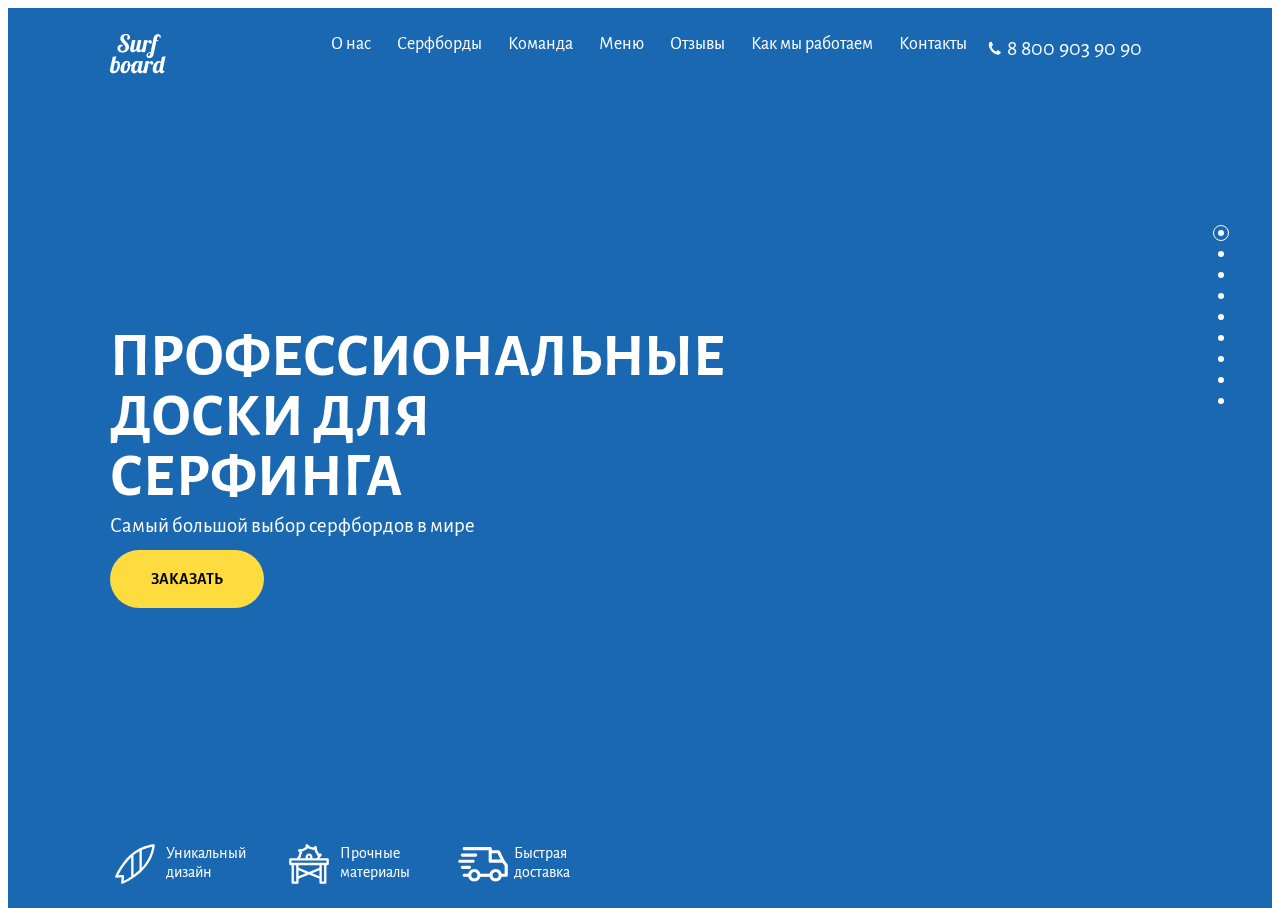
==== commit 77acd6ee: "Add files via upload" ====
--- a/index.html
+++ b/index.html
@@ -6,17 +6,19 @@
     <meta http-equiv="X-UA-Compatible" content="IE=edge">
     <meta name="viewport" content="width=device-width, initial-scale=1.0">
     <title>Surfboard</title>
+    <!-- <link 
+      rel="stylesheet"
+      href="https://cdn.jsdelivr.net/npm/@fancyapps/ui@5.0/dist/fancybox/fancybox.css"
+    />-->
     <link rel="stylesheet" href="https://cdn.jsdelivr.net/bxslider/4.2.12/jquery.bxslider.css">
     <link rel="stylesheet" href="./css/main.css">
-    <!-- <link rel="stylesheet" href="https://cdn.jsdelivr.net/npm/@fancyapps/ui@5.0/dist/fancybox/fancybox.css" /> -->
-
 </head>
 
 <body>
     <div class="wrapper">
         <div class="maincontent">
 
-            <section class="section hero">
+            <section class="section hero" data-section-id="hero">
                 <div class="container hero__container">
                     <header class="header">
                         <img src="./img/logo.png" alt="surfboard-logo" class="logo__img">
@@ -91,7 +93,7 @@
                 </div>
             </section>
 
-            <section class="section section--centered why">
+            <section class="section why-section" data-section-id="benefits">
                 <div class="container">
                     <div class="why__title">
                         <h2 class="title why__title-text">почему Surfboard?</h2>
@@ -145,7 +147,7 @@
                 </div>
             </section>
 
-            <section class="section section--centered products-section">
+            <section class="section section--centered products-section" data-section-id="products">
                 <div class="container">
                     <div class="products-slider">
                         <ul class="products">
@@ -261,7 +263,7 @@
                                                     <div class="products__values-rub">7000 ₽ <span
                                                             class="rub products__values-rub-sign"></span></div>
                                                 </td>
-                                                <td class="products__values-block"><a class="button">Заказать</a></td>
+                                                <td class="products__values-block"><a class="button shop-button">Заказать</a></td>
                                             </tr>
                                         </table>
                                     </div>
@@ -400,7 +402,7 @@
                 </div>
             </section>
 
-            <section class="section section--centered team-section">
+            <section class="section section--centered team-section" data-section-id="team">
                 <div class="container">
                     <div class="title">Команда</div>
                     <ul class="team team--version--desktop">
@@ -460,7 +462,7 @@
                 </div>
             </section>
 
-            <section class="section products-menu-section">
+            <section class="section products-menu-section" data-section-id="menu">
                 <h1 class="title products-menu-section__title">Меню</h1>
                 <ul class="products-menu">
                     <li class="products-menu__item">
@@ -506,7 +508,7 @@
                     </li>
                 </ul>
             </section>
-            <section class="section reviews-section">
+            <section class="section reviews-section" data-section-id="reviews">
                 <div class="container">
                     <div class="title">Отзывы</div>
                     <div class="reviews">
@@ -596,30 +598,36 @@
                     </div>
                 </div>
             </section>
-            <section class="section video-section">
-                <div class="container video__container">
-                    <h1 class="section__title">Как мы работаем</h1>
-                    <div class="video__player">
-                        <video id="video" poster="./img/player-splash.png">
-                            <source src="./video.mp4" type="video/mp4">
-                        </video>
-                        <img src="./img/play-button.png" alt="play-button" class="play video__play">
+            <section data-sidemenu-theme="black" data-section-id="player" class="section player-section">
+                <div class="container">
+                  <h2 class="title">Как мы работаем</h2>
+                  <div class="player-section__container">
+                    <div class="player">
+                      <div class="player__wrapper">
+                        <div id="yt-player" class="player__elem"></div>
+                        <div class="player__splash"></div>
+                      </div>
+                      <div class="player__controls">
+                        <button class="player__start"></button>
+                        <div class="player__playback">
+                          <button class="player__playback-button"></button>
+                        </div>
+                        <div class="player__duration">
+                          <span class="player__duration-completed">0:00</span> :
+                          <span class="player__duration-estimate">0:00</span>
+                        </div>
+                        <div class="sound">
+                            <img src="./img/sound-icon.png" alt="sound-icon" id="micLevel" class="sound-off">
+                            <div class="volume__duration">
+                                <input type="range" id="volumeLevel" min="0" max="100" class="Sound__level"> </input>
+                            </div>
+                        </div>
+                      </div>
                     </div>
-                    <div class="video__toolbar">
-                        <div class="duration">
-                            <img src="./img/play-button.png" alt="" class="duration__icon play">
-                            <input type="range" class="duration__length" id="durationLevel" min="0">
-                        </div>
-                        <div class="sound">
-                            <img src="" alt="">
-                            <div class="sound__volume">
-                                <input type="range" class="duration__length duration__length--other" id="volumeLevel" min="0" max="10">
-                            </div>
-                        </div>
-                    </div>
+                  </div>
                 </div>
-            </section>
-            <section class="section order-section">
+              </section>
+            <section class="section order-section" data-section-id="order">
                 <div class="container">
                     <h2 class="section__title order__title">
                         закажите доску
@@ -695,8 +703,8 @@
                     </form>
                 </div>
             </section>
-            <section class="section map-section">
-                <div id="map"></div>
+            <section class="section map-section" data-section-id="map">
+                <div id="map" style="width: 100%; height: 100%"></div>
                 <footer class="footer">
                     <div class="footer__content">
                         <div class="footer__col">
@@ -750,34 +758,34 @@
             </section>
         </div>
     </div>
-    <nav class="fixed-menu fixed-menu--shadowed">
+    <nav class="fixed-menu">
         <ul class="fixed-menu__list">
             <li class="fixed-menu__item fixed-menu__item--active">
-                <a href="" class="fixed-menu__link" data-scroll-to="hero-section"></a>
+                <a href="" class="fixed-menu__link" data-scroll-to="hero"></a>
             </li>
             <li class="fixed-menu__item">
-                <a href="" class="fixed-menu__link" data-scroll-to="benefits-section"></a>
+                <a href="" class="fixed-menu__link" data-scroll-to="benefits"></a>
             </li>
             <li class="fixed-menu__item">
-                <a href="" class="fixed-menu__link" data-scroll-to="products-section"></a>
+                <a href="" class="fixed-menu__link" data-scroll-to="products"></a>
             </li>
             <li class="fixed-menu__item">
-                <a href="" class="fixed-menu__link" data-scroll-to="team-section"></a>
+                <a href="" class="fixed-menu__link" data-scroll-to="team"></a>
             </li>
             <li class="fixed-menu__item">
-                <a href="" class="fixed-menu__link" data-scroll-to="acco-section"></a>
+                <a href="" class="fixed-menu__link" data-scroll-to="menu"></a>
             </li>
             <li class="fixed-menu__item">
-                <a href="" class="fixed-menu__link" data-scroll-to="reviews-section"></a>
+                <a href="" class="fixed-menu__link" data-scroll-to="reviews"></a>
             </li>
             <li class="fixed-menu__item">
-                <a href="" class="fixed-menu__link" data-scroll-to="player-section"></a>
+                <a href="" class="fixed-menu__link" data-scroll-to="player"></a>
             </li>
             <li class="fixed-menu__item">
-                <a href="" class="fixed-menu__link" data-scroll-to="order-section"></a>
+                <a href="" class="fixed-menu__link" data-scroll-to="order"></a>
             </li>
             <li class="fixed-menu__item">
-                <a href="" class="fixed-menu__link" data-scroll-to="map-section"></a>
+                <a href="" class="fixed-menu__link" data-scroll-to="map"></a>
             </li>
         </ul>
     </nav>
@@ -832,14 +840,14 @@
                 Сообщение отправлено
             </div>
             <div class="modal__button-container">
-                <a href="#" class="btn app-close-modal"></a>
+                <a href="#" class="button modal-button">Закрыть</a>
             </div>
         </div>
     </div>
 
     <script src="https://code.jquery.com/jquery-3.6.4.min.js"
         integrity="sha256-oP6HI9z1XaZNBrJURtCoUT5SUnxFr8s3BzRl+cbzUq8=" crossorigin="anonymous"></script>
-    <script src="https://cdn.jsdelivr.net/npm/@fancyapps/ui@5.0/dist/fancybox/fancybox.umd.js"></script>
+    <!-- <script src="https://cdn.jsdelivr.net/npm/@fancyapps/ui@5.0/dist/fancybox/fancybox.umd.js"></script> -->
     <script src="https://cdn.jsdelivr.net/bxslider/4.2.12/jquery.bxslider.min.js"></script>
     <script src="./js/shop-slider.js"></script>
     <script src="./js/hamburger.js"></script>
--- a/css/main.css
+++ b/css/main.css
@@ -30,18 +30,27 @@
 .wrapper {
   position: relative;
   width: 100%;
-  min-width: 1080px;
   height: 100%;
   overflow-x: hidden;
 }
 
 .maincontent {
   height: 100%;
+  -webkit-transition: -webkit-transform 1s;
+  transition: -webkit-transform 1s;
+  transition: transform 1s;
+  transition: transform 1s, -webkit-transform 1s;
+  will-change: transform;
 }
 
 .container {
-  width: 1060px;
+  max-width: 1060px;
   margin: 0 auto;
+}
+@media screen and (max-width: 768px) {
+  .container {
+    height: 100%;
+  }
 }
 
 h1, h2, h3, h4, h5, h6 {
@@ -120,16 +129,23 @@
         -ms-flex-align: center;
             align-items: center;
     text-align: center;
-    padding: 0 10%;
+    padding: 0 5%;
+    -webkit-transform: translateY(-70%);
+            transform: translateY(-70%);
   }
 }
 
 .hero__main-title {
-  font-size: 60px;
+  font-size: 3.3333333333rem;
   font-weight: bold;
   line-height: 1;
   text-transform: uppercase;
-  margin-bottom: 4px;
+  margin-bottom: 0.2222222222rem;
+}
+@media screen and (max-width: 768px) {
+  .hero__main-title {
+    font-size: 2.6666666667rem;
+  }
 }
 
 .hero__subtitle {
@@ -153,12 +169,7 @@
 
 @media screen and (max-width: 768px) {
   .hero__icons-section {
-    display: -webkit-box;
-    display: -ms-flexbox;
-    display: flex;
-    -webkit-box-pack: center;
-        -ms-flex-pack: center;
-            justify-content: center;
+    display: none;
   }
 }
 
@@ -212,6 +223,12 @@
 @media screen and (max-width: 768px) {
   .header__btns {
     display: none;
+  }
+}
+
+@media screen and (max-width: 768px) {
+  .logo__img {
+    margin-left: 2.7777777778rem;
   }
 }
 
@@ -323,6 +340,7 @@
 @media screen and (max-width: 768px) {
   .burger {
     opacity: 1;
+    margin-top: 0.5555555556rem;
   }
 }
 
@@ -369,7 +387,13 @@
 .shop-button {
   width: 8.6666666667rem;
   height: 3.3333333333rem;
-  margin-right: 50px;
+  margin-right: 2.7777777778rem;
+}
+@media screen and (max-width: 768px) {
+  .shop-button {
+    margin-right: 0;
+    margin-left: 1.6666666667rem;
+  }
 }
 
 .section {
@@ -382,7 +406,7 @@
       -ms-flex-direction: column;
           flex-direction: column;
   padding: 1.3333333333rem 0;
-  min-height: 650px;
+  min-height: 36.1111111111rem;
 }
 .section--centered {
   -webkit-box-pack: center;
@@ -442,6 +466,10 @@
   background: #F8FAF9;
 }
 
+.map-secion {
+  position: relative;
+}
+
 .headline {
   text-align: center;
 }
@@ -470,8 +498,13 @@
   }
 }
 
-.why {
-  position: relative;
+.why-section {
+  position: relative;
+}
+@media screen and (max-width: 768px) {
+  .why-section {
+    padding: 20% 0;
+  }
 }
 
 .why__title {
@@ -486,11 +519,8 @@
   display: -webkit-box;
   display: -ms-flexbox;
   display: flex;
-  -webkit-box-align: start;
-      -ms-flex-align: start;
-          align-items: flex-start;
-}
-@media screen and (max-width: 768px) {
+}
+@media screen and (max-width: 480px) {
   .benefits {
     -webkit-box-orient: vertical;
     -webkit-box-direction: normal;
@@ -574,33 +604,9 @@
   position: relative;
   display: inline-block;
 }
-@media screen and (max-width: 768px) {
-  .benefits__icon-wrapper {
-    width: 70px;
-    height: 70px;
-  }
-}
-@media screen and (max-width: 480px) {
-  .benefits__icon-wrapper {
-    width: 126px;
-    height: 126px;
-  }
-}
 
 .benefits__icon {
   margin-top: 24px;
-}
-@media screen and (max-width: 768px) {
-  .benefits__icon {
-    width: 44px;
-    height: 40px;
-  }
-}
-@media screen and (max-width: 480px) {
-  .benefits__icon {
-    width: 75px;
-    height: 70px;
-  }
 }
 
 .benefits__title {
@@ -613,6 +619,12 @@
 @media screen and (max-width: 480px) {
   .benefits__content {
     text-align: left;
+  }
+}
+
+@media screen and (max-width: 768px) {
+  .benefit__desc {
+    padding: 0 5%;
   }
 }
 
@@ -745,6 +757,22 @@
 
 .products__values-rub-sign {
   font-size: 2.1111111111rem;
+}
+
+.products-menu-section {
+  background: imgPath("../img/menu-item.svg") center center/cover no-repeat;
+  position: relative;
+  color: #fff;
+}
+.products-menu-section:before {
+  content: "";
+  display: block;
+  position: absolute;
+  top: 0;
+  left: 0;
+  right: 0;
+  bottom: 0;
+  background: rgba(0, 0, 0, 0.2);
 }
 
 .products-slider {
@@ -1277,7 +1305,7 @@
 }
 @media screen and (max-width: 768px) {
   .order-section {
-    padding: 20% 0;
+    padding: 10% 0;
   }
 }
 
@@ -1429,9 +1457,26 @@
           transform: translate(-50%, -50%);
 }
 
+.player-section {
+  background: #F8FAF9;
+}
+
+.player-section__container {
+  max-width: 36.6666666667rem;
+  height: 22.5rem;
+  position: relative;
+  margin: 0 auto;
+}
+@media screen and (max-width: 768px) {
+  .player-section__container {
+    width: 564px;
+    height: 364px;
+  }
+}
+
 .player {
   position: relative;
-  display: inline-block;
+  display: block;
   width: 100%;
   height: 100%;
 }
@@ -1442,16 +1487,26 @@
 }
 
 .player__splash {
-  content: "";
   position: absolute;
   top: 0;
   left: 0;
   right: 0;
   bottom: 0;
-  background: url(../img/player-splash.png) center center/cover no-repeat;
+  background: url("../img/player-splash.png") center center/cover no-repeat;
   cursor: pointer;
 }
-
+.player__splash:before {
+  content: url("../img/play-button.png");
+  position: absolute;
+  top: 50%;
+  left: 50%;
+  -webkit-transform: translate(-50%, -50%);
+          transform: translate(-50%, -50%);
+}
+
+.player__wrapper {
+  height: 100%;
+}
 .player__wrapper.active .player__splash {
   display: none;
 }
@@ -1462,7 +1517,7 @@
   left: 0;
   right: 0;
   height: 1.9444444444rem;
-  background: #3e3e3e;
+  background: #404040;
   display: -webkit-box;
   display: -ms-flexbox;
   display: flex;
@@ -1472,21 +1527,19 @@
   -webkit-box-pack: justify;
       -ms-flex-pack: justify;
           justify-content: space-between;
-  padding: 0 1.3888888889rem;
+  padding: 0 3%;
 }
 
 .player__start {
   width: 0;
   height: 0;
   border: 0.6111111111rem solid transparent;
-  border-left-color: #626262;
+  border-left-color: #FEDB3F;
   padding: 0;
   border-right-width: 0;
   background: transparent;
-  position: absolute;
-  top: 0.2777777778rem;
-  left: 1.1111111111rem;
   outline: none;
+  position: relative;
 }
 .player__start.paused {
   width: 0.7777777778rem;
@@ -1500,7 +1553,7 @@
   width: 0.2777777778rem;
   top: 0;
   bottom: 0;
-  background: #626262;
+  background: #FEDB3F;
 }
 .player__start.paused:after {
   right: 0;
@@ -1510,34 +1563,72 @@
 }
 
 .player__playback {
-  position: absolute;
+  height: 0.8888888889rem;
+  position: relative;
+  -webkit-box-flex: 1;
+      -ms-flex: 1;
+          flex: 1;
+  margin: 0 0.8333333333rem;
+}
+.player__playback:before {
+  content: "";
   height: 0.2222222222rem;
-  width: 24.7777777778rem;
+  position: absolute;
+  top: 50%;
+  left: 0;
+  right: 0;
   background: #626262;
-  top: 0.8333333333rem;
-  left: 2.7777777778rem;
+  display: block;
+  -webkit-transform: translateY(-50%);
+          transform: translateY(-50%);
 }
 
 .player__playback-button {
-  background: #626262;
+  background: #FEDB3F;
   border-radius: 2.7777777778rem;
   border: none;
   width: 0.6666666667rem;
   height: 0.6666666667rem;
   padding: 0;
   position: absolute;
-  top: -4px;
-  -webkit-transform: translateX(-50%);
-          transform: translateX(-50%);
+  top: 50%;
+  -webkit-transform: translate(-50%, -50%);
+          transform: translate(-50%, -50%);
   left: 0;
 }
 
 .player__duration {
-  position: absolute;
-  top: 0.3888888889rem;
-  right: 1.1111111111rem;
-  color: #626262;
+  color: #FEDB3F;
   font-weight: bold;
+}
+
+.player__elem {
+  width: 100%;
+  height: 100%;
+}
+
+.sound {
+  display: -webkit-inline-box;
+  display: -ms-inline-flexbox;
+  display: inline-flex;
+  margin-left: 16px;
+  -webkit-box-align: center;
+      -ms-flex-align: center;
+          align-items: center;
+}
+
+.sound-off {
+  width: 0.6666666667rem;
+  height: 0.8888888889rem;
+}
+
+.Sound__level {
+  height: 4px;
+  width: 60px;
+}
+
+.volume__duration {
+  padding-left: 10px;
 }
 
 .map-section {
@@ -1594,15 +1685,6 @@
 }
 
 .modal {
-  position: fixed;
-  top: 0;
-  left: 0;
-  width: 100%;
-  height: 100%;
-  background: rgba(0, 0, 0, 0.5);
-  display: -webkit-box;
-  display: -ms-flexbox;
-  display: flex;
   display: none;
 }
 .modal.error-modal .modal__content {
@@ -1628,6 +1710,10 @@
   -webkit-box-align: center;
       -ms-flex-align: center;
           align-items: center;
+}
+
+.input-error {
+  border-color: hotpink;
 }
 
 .modal__content {
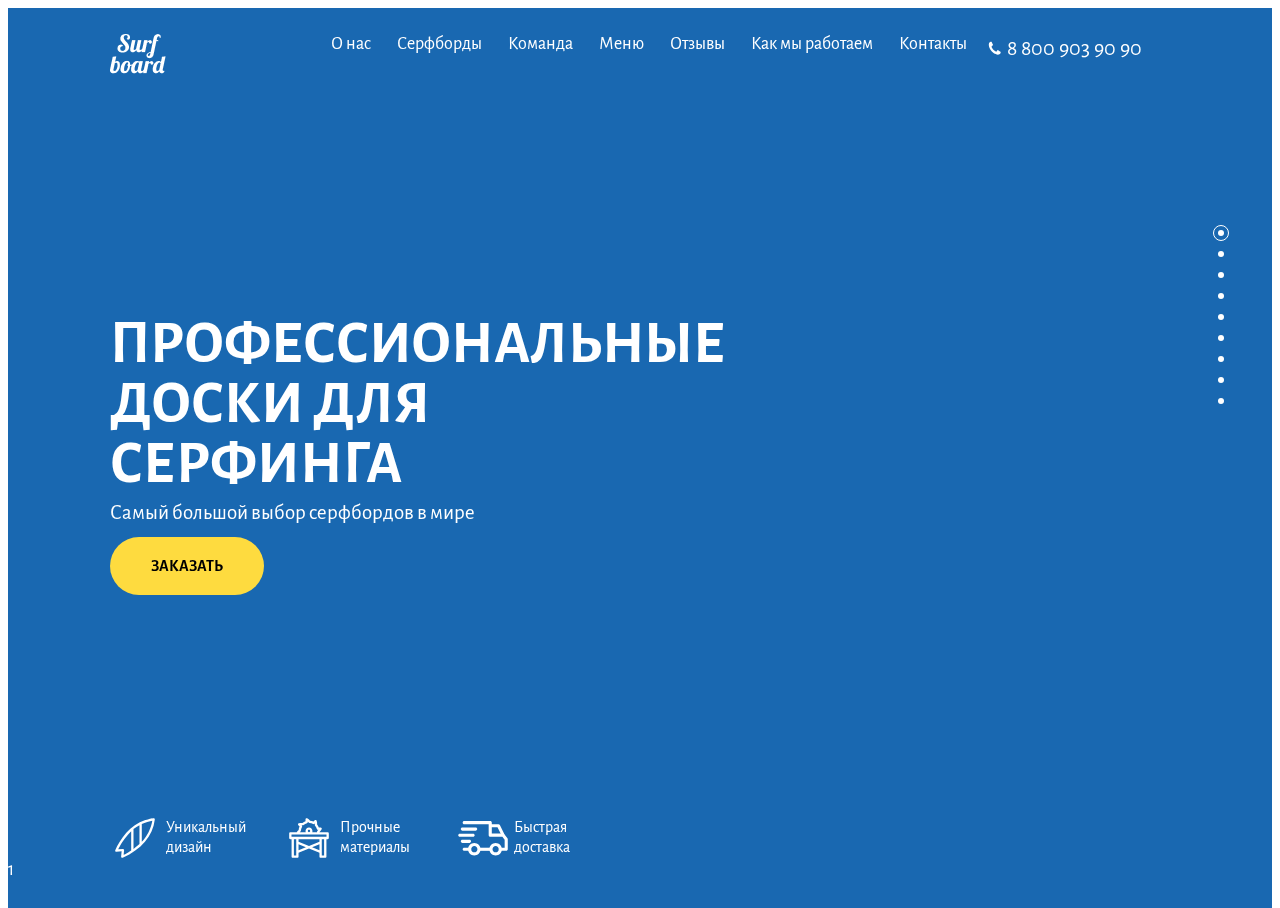
==== commit a3c1dfa7: "Add files via upload" ====
--- a/index.html
+++ b/index.html
@@ -18,7 +18,7 @@
     <div class="wrapper">
         <div class="maincontent">
 
-            <section class="section hero" data-section-id="hero">
+            <section class="section hero is-active" data-section-id="hero">
                 <div class="container hero__container">
                     <header class="header">
                         <img src="./img/logo.png" alt="surfboard-logo" class="logo__img">
@@ -91,6 +91,7 @@
                         </ul>
                     </div>
                 </div>
+                <div class="section__number">1</div>
             </section>
 
             <section class="section why-section" data-section-id="benefits">
@@ -145,6 +146,7 @@
                         </li>
                     </ul>
                 </div>
+                <div class="section__number">2</div>
             </section>
 
             <section class="section section--centered products-section" data-section-id="products">
@@ -400,6 +402,7 @@
                         </button>
                     </div>
                 </div>
+                <div class="section__number">3</div>
             </section>
 
             <section class="section section--centered team-section" data-section-id="team">
@@ -460,6 +463,7 @@
                         </li>
                     </ul>
                 </div>
+                <div class="section__number">4</div>
             </section>
 
             <section class="section products-menu-section" data-section-id="menu">
@@ -507,6 +511,7 @@
                         </div>
                     </li>
                 </ul>
+                <div class="section__number">5</div>
             </section>
             <section class="section reviews-section" data-section-id="reviews">
                 <div class="container">
@@ -597,6 +602,7 @@
                         </ul>
                     </div>
                 </div>
+                <div class="section__number">6</div>
             </section>
             <section data-sidemenu-theme="black" data-section-id="player" class="section player-section">
                 <div class="container">
@@ -626,7 +632,8 @@
                     </div>
                   </div>
                 </div>
-              </section>
+                <div class="section__number">7</div>
+            </section>
             <section class="section order-section" data-section-id="order">
                 <div class="container">
                     <h2 class="section__title order__title">
@@ -702,6 +709,7 @@
                         </div>
                     </form>
                 </div>
+                <div class="section__number">8</div>
             </section>
             <section class="section map-section" data-section-id="map">
                 <div id="map" style="width: 100%; height: 100%"></div>
@@ -755,37 +763,38 @@
                         </div>
                     </div>
                 </footer>
+                <div class="section__number">9</div>
             </section>
         </div>
     </div>
     <nav class="fixed-menu">
         <ul class="fixed-menu__list">
-            <li class="fixed-menu__item fixed-menu__item--active">
-                <a href="" class="fixed-menu__link" data-scroll-to="hero"></a>
+            <li class="fixed-menu__item fixed-menu__item--active is-active">
+                <a href="" class="fixed-menu__link" data-scroll-to="0"></a>
             </li>
             <li class="fixed-menu__item">
-                <a href="" class="fixed-menu__link" data-scroll-to="benefits"></a>
+                <a href="" class="fixed-menu__link" data-scroll-to="1"></a>
             </li>
             <li class="fixed-menu__item">
-                <a href="" class="fixed-menu__link" data-scroll-to="products"></a>
+                <a href="" class="fixed-menu__link" data-scroll-to="2"></a>
             </li>
             <li class="fixed-menu__item">
-                <a href="" class="fixed-menu__link" data-scroll-to="team"></a>
+                <a href="" class="fixed-menu__link" data-scroll-to="3"></a>
             </li>
             <li class="fixed-menu__item">
-                <a href="" class="fixed-menu__link" data-scroll-to="menu"></a>
+                <a href="" class="fixed-menu__link" data-scroll-to="4"></a>
             </li>
             <li class="fixed-menu__item">
-                <a href="" class="fixed-menu__link" data-scroll-to="reviews"></a>
+                <a href="" class="fixed-menu__link" data-scroll-to="5"></a>
             </li>
             <li class="fixed-menu__item">
-                <a href="" class="fixed-menu__link" data-scroll-to="player"></a>
+                <a href="" class="fixed-menu__link" data-scroll-to="6"></a>
             </li>
             <li class="fixed-menu__item">
-                <a href="" class="fixed-menu__link" data-scroll-to="order"></a>
+                <a href="" class="fixed-menu__link" data-scroll-to="7"></a>
             </li>
             <li class="fixed-menu__item">
-                <a href="" class="fixed-menu__link" data-scroll-to="map"></a>
+                <a href="" class="fixed-menu__link" data-scroll-to="8"></a>
             </li>
         </ul>
     </nav>
--- a/css/main.css
+++ b/css/main.css
@@ -500,6 +500,9 @@
 
 .why-section {
   position: relative;
+  -webkit-box-pack: center;
+      -ms-flex-pack: center;
+          justify-content: center;
 }
 @media screen and (max-width: 768px) {
   .why-section {
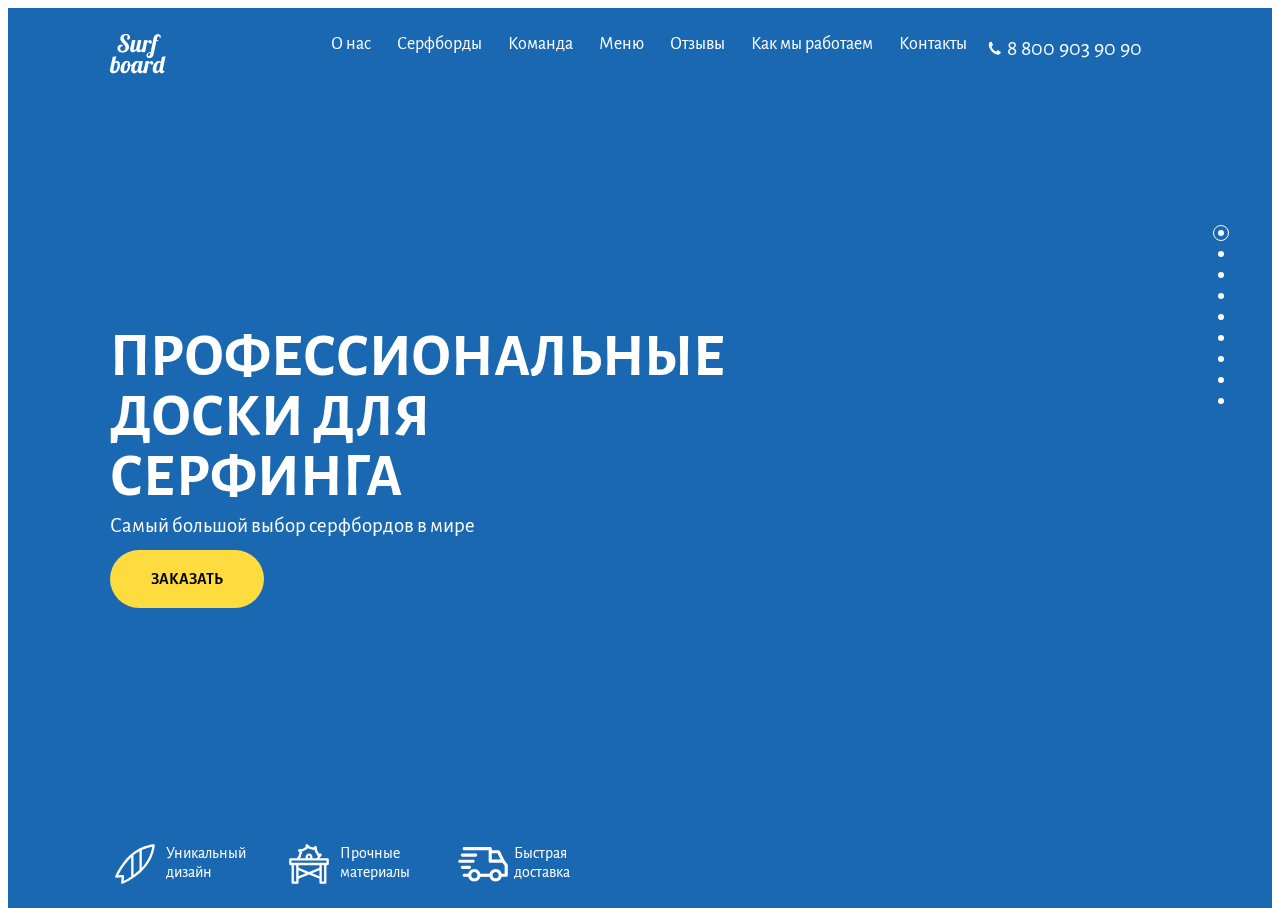
==== commit 36c08408: "Add files via upload" ====
--- a/index.html
+++ b/index.html
@@ -91,7 +91,6 @@
                         </ul>
                     </div>
                 </div>
-                <div class="section__number">1</div>
             </section>
 
             <section class="section why-section" data-section-id="benefits">
@@ -146,7 +145,6 @@
                         </li>
                     </ul>
                 </div>
-                <div class="section__number">2</div>
             </section>
 
             <section class="section section--centered products-section" data-section-id="products">
@@ -402,7 +400,6 @@
                         </button>
                     </div>
                 </div>
-                <div class="section__number">3</div>
             </section>
 
             <section class="section section--centered team-section" data-section-id="team">
@@ -463,7 +460,6 @@
                         </li>
                     </ul>
                 </div>
-                <div class="section__number">4</div>
             </section>
 
             <section class="section products-menu-section" data-section-id="menu">
@@ -511,7 +507,6 @@
                         </div>
                     </li>
                 </ul>
-                <div class="section__number">5</div>
             </section>
             <section class="section reviews-section" data-section-id="reviews">
                 <div class="container">
@@ -602,7 +597,6 @@
                         </ul>
                     </div>
                 </div>
-                <div class="section__number">6</div>
             </section>
             <section data-sidemenu-theme="black" data-section-id="player" class="section player-section">
                 <div class="container">
@@ -632,7 +626,6 @@
                     </div>
                   </div>
                 </div>
-                <div class="section__number">7</div>
             </section>
             <section class="section order-section" data-section-id="order">
                 <div class="container">
@@ -709,7 +702,6 @@
                         </div>
                     </form>
                 </div>
-                <div class="section__number">8</div>
             </section>
             <section class="section map-section" data-section-id="map">
                 <div id="map" style="width: 100%; height: 100%"></div>
@@ -763,7 +755,6 @@
                         </div>
                     </div>
                 </footer>
-                <div class="section__number">9</div>
             </section>
         </div>
     </div>
